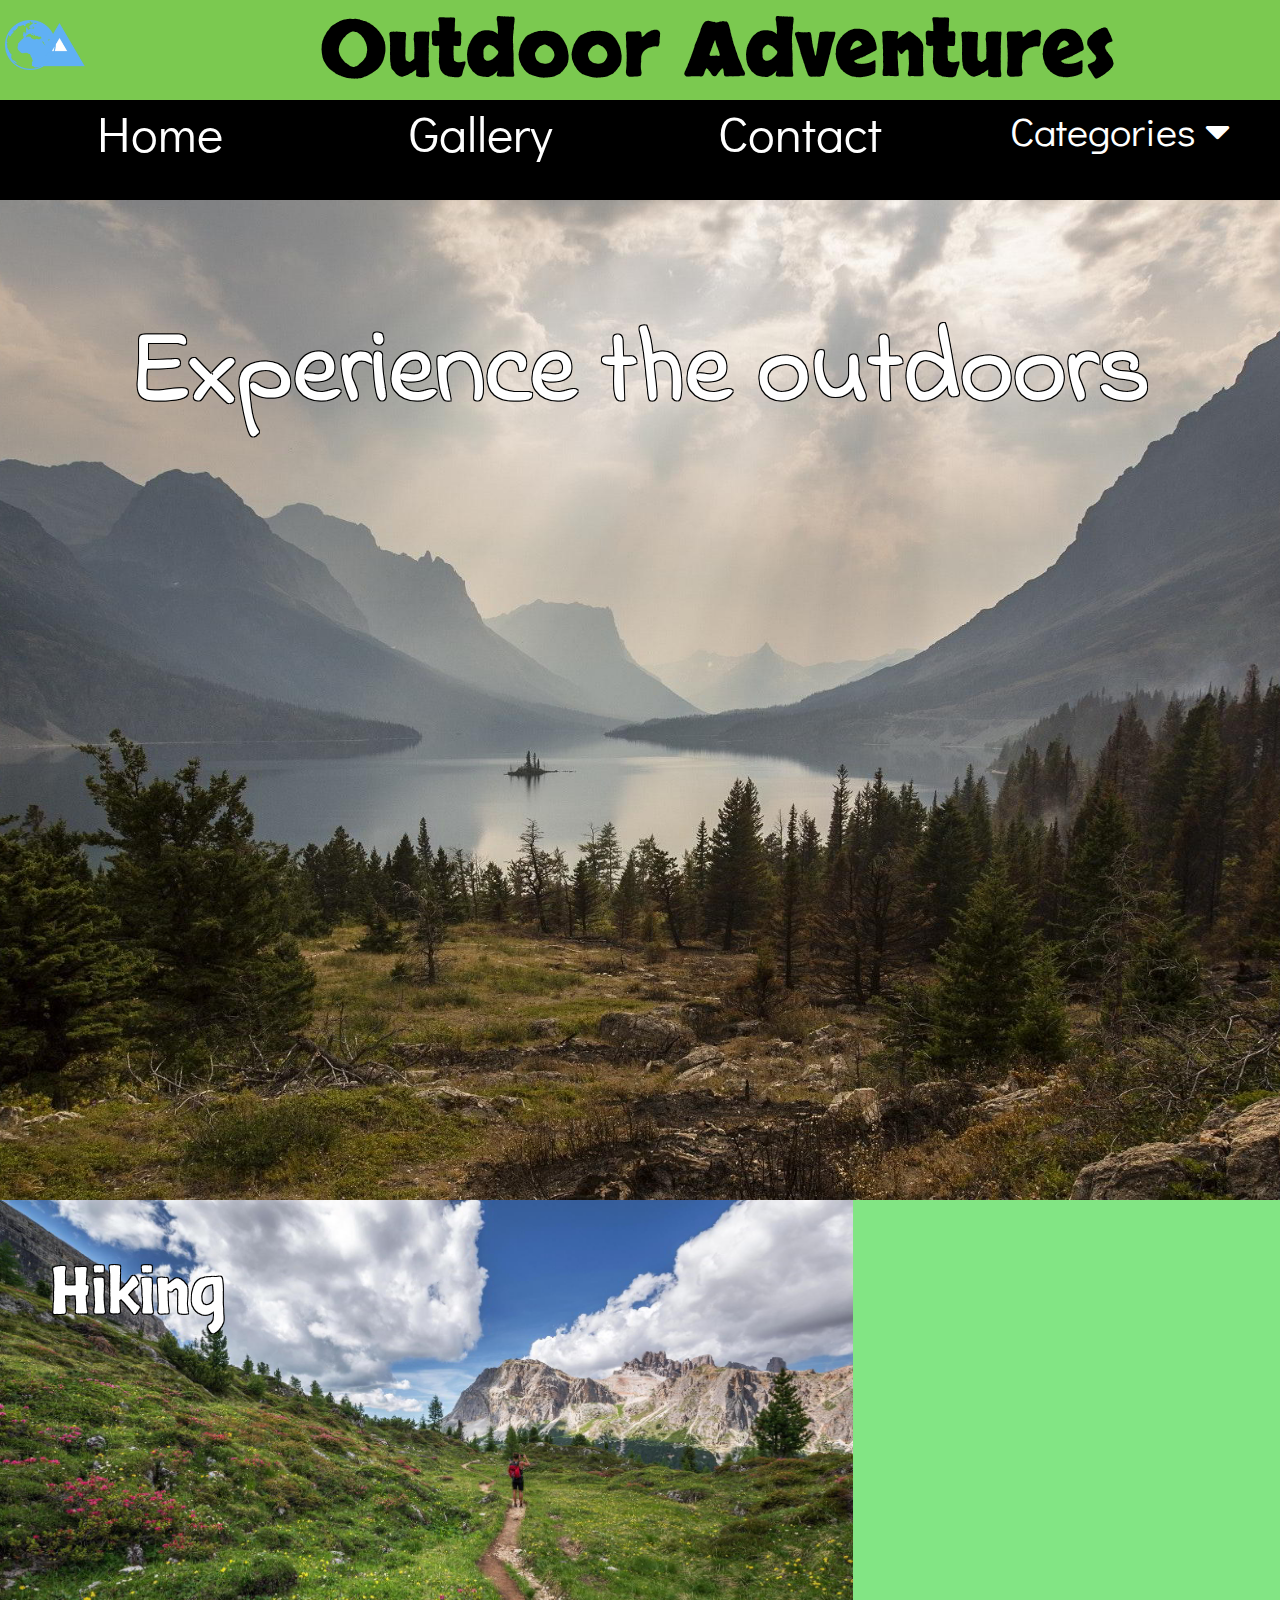
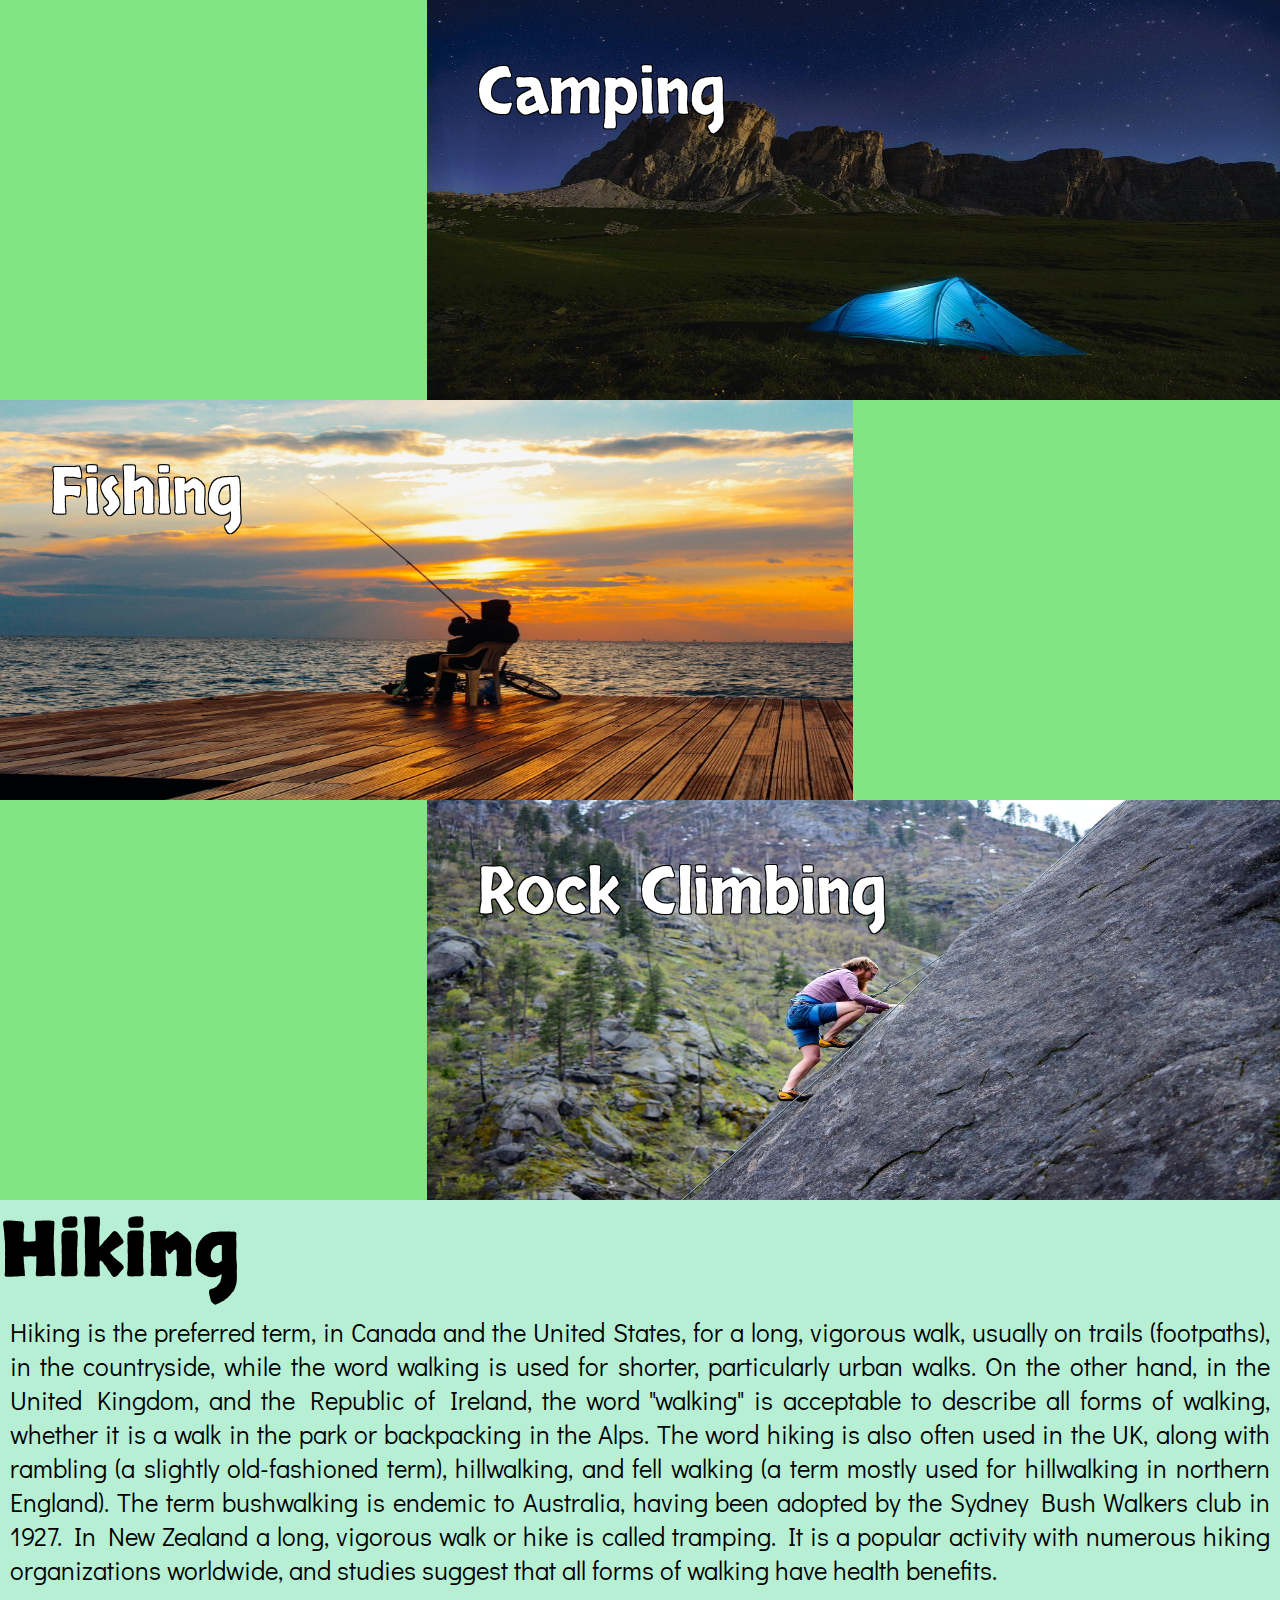
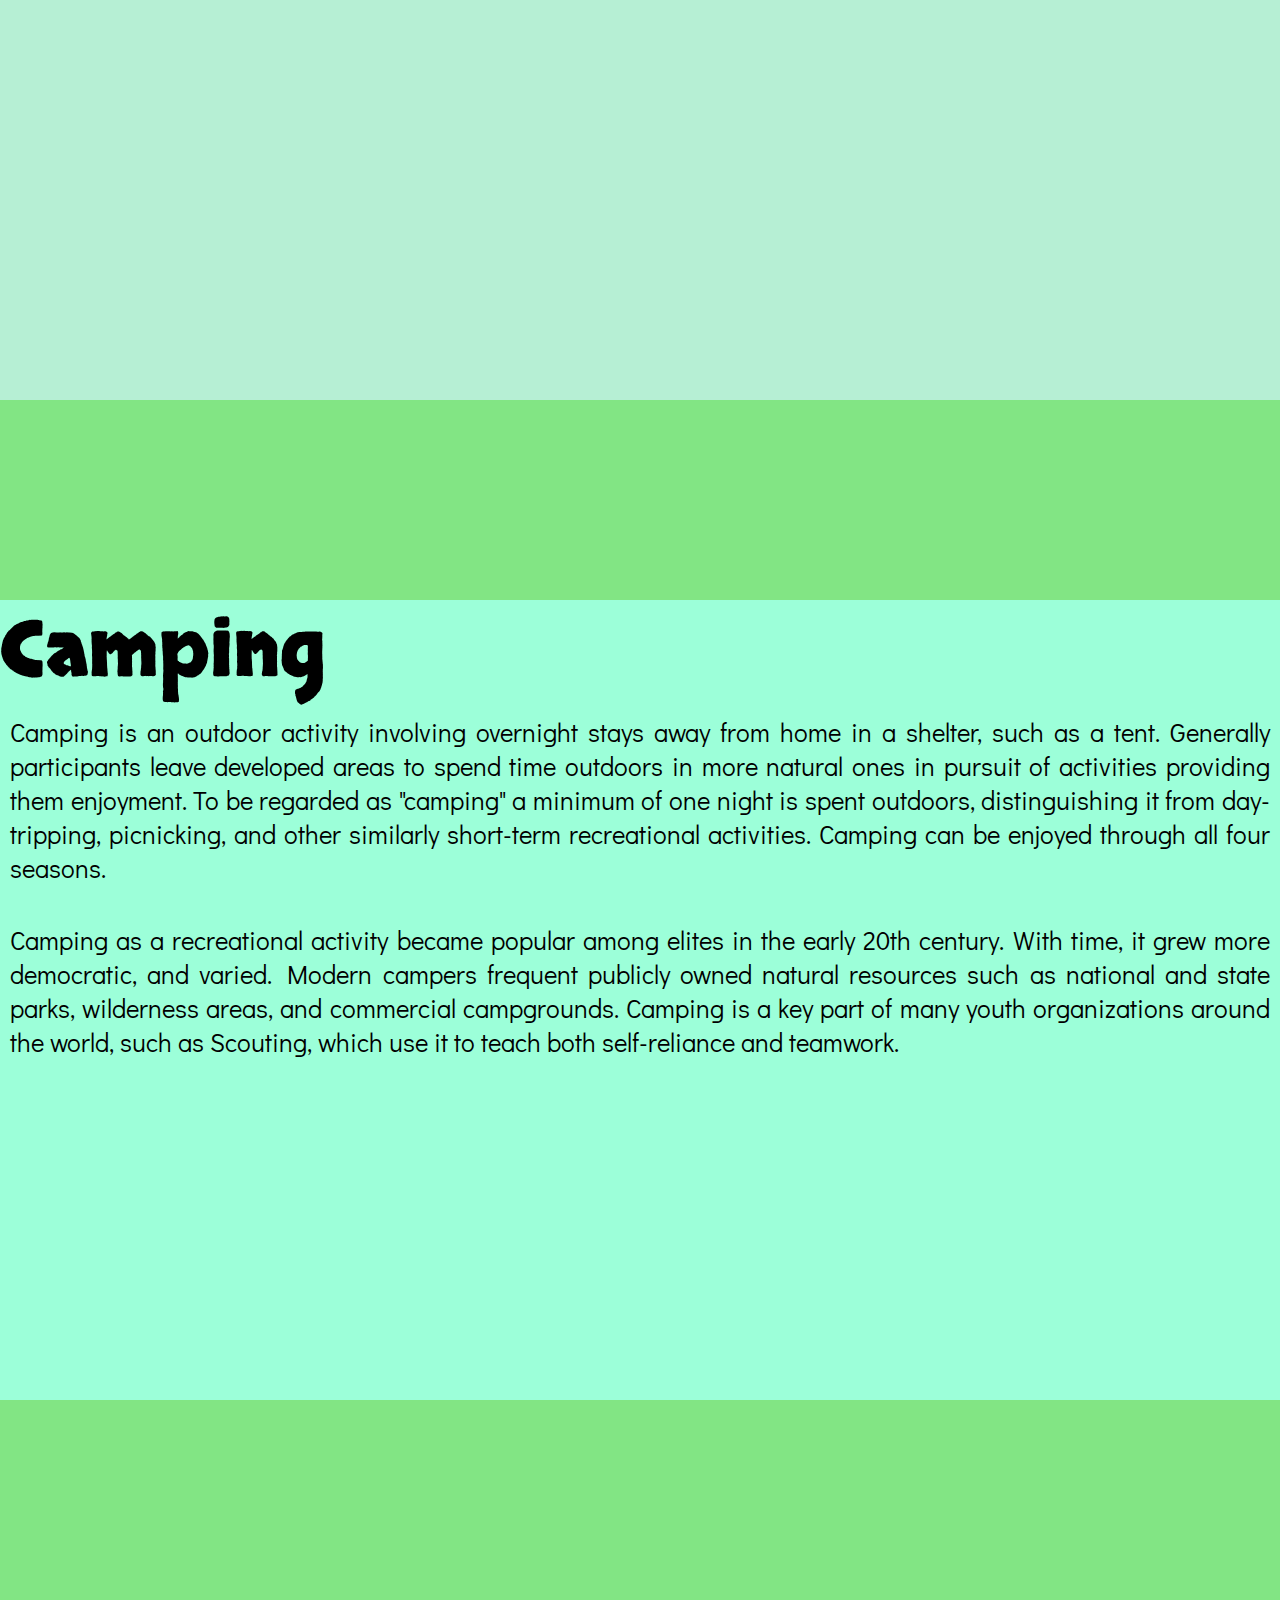
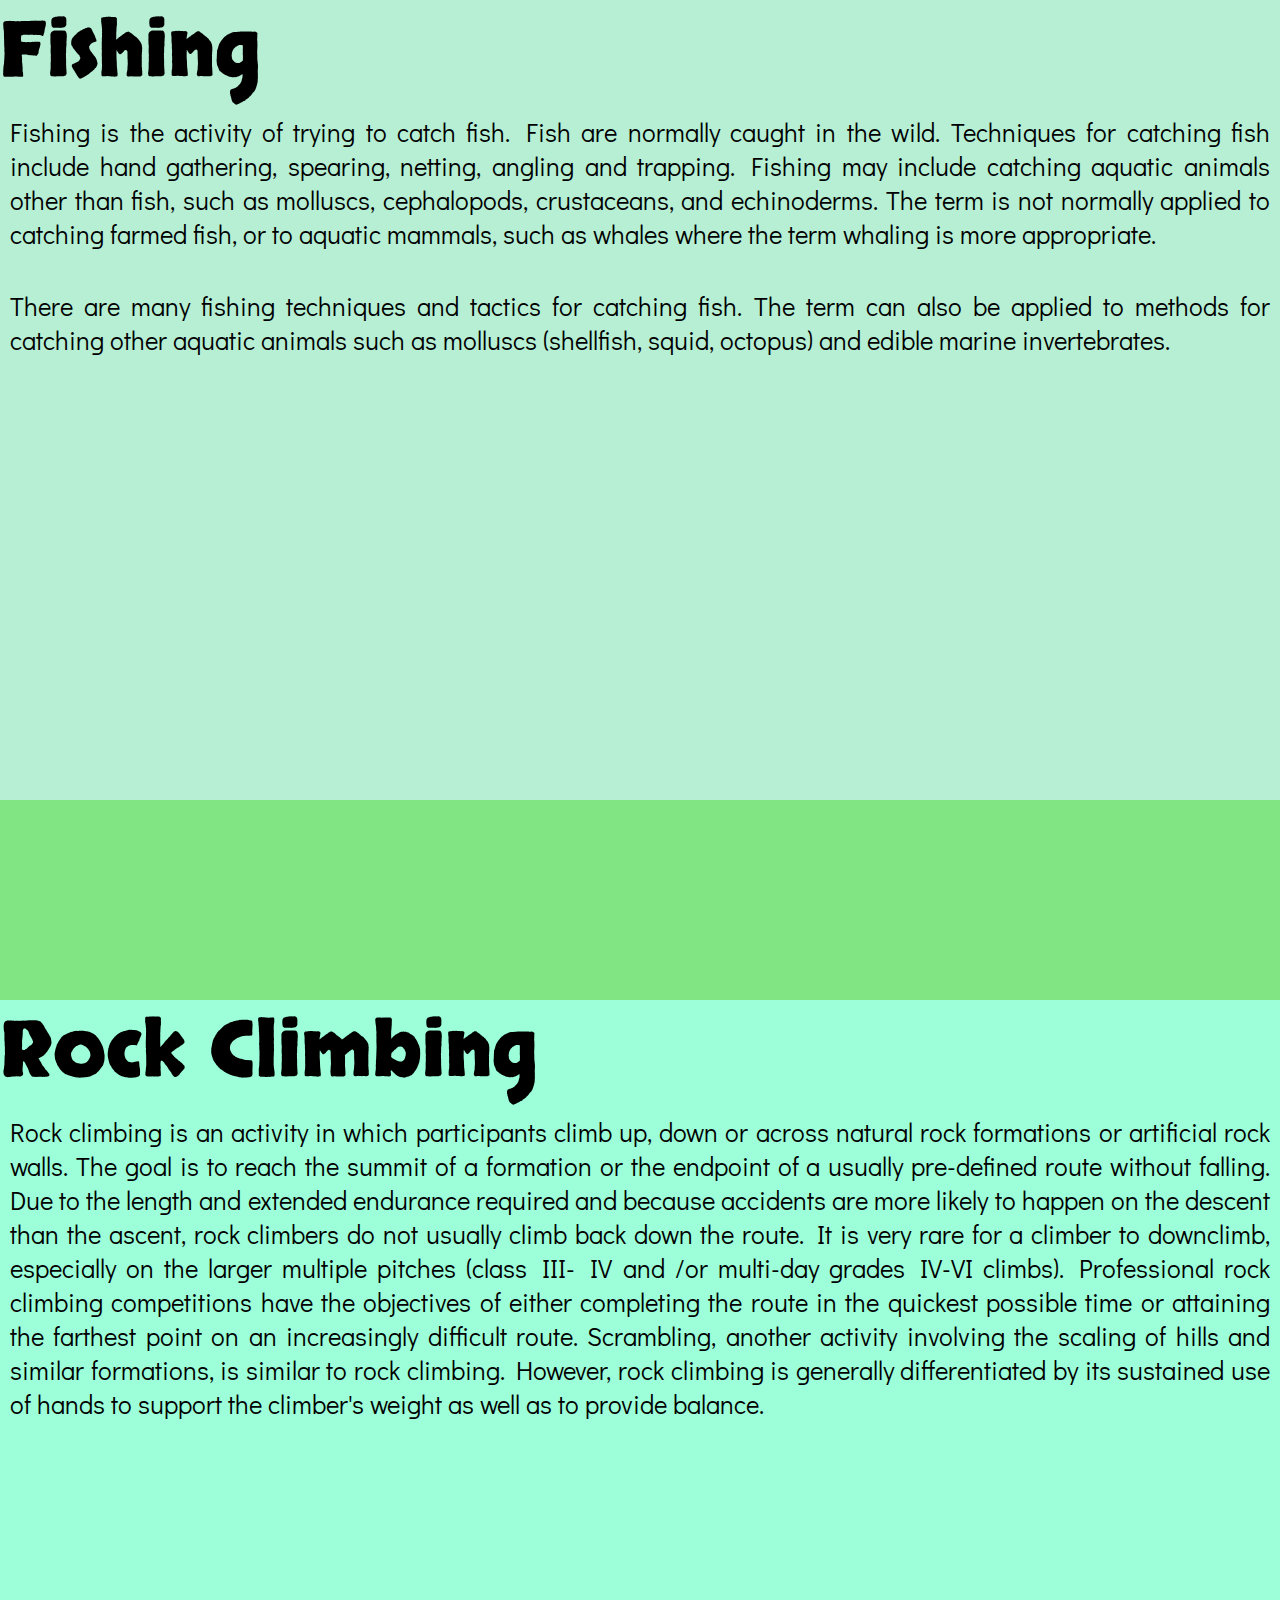
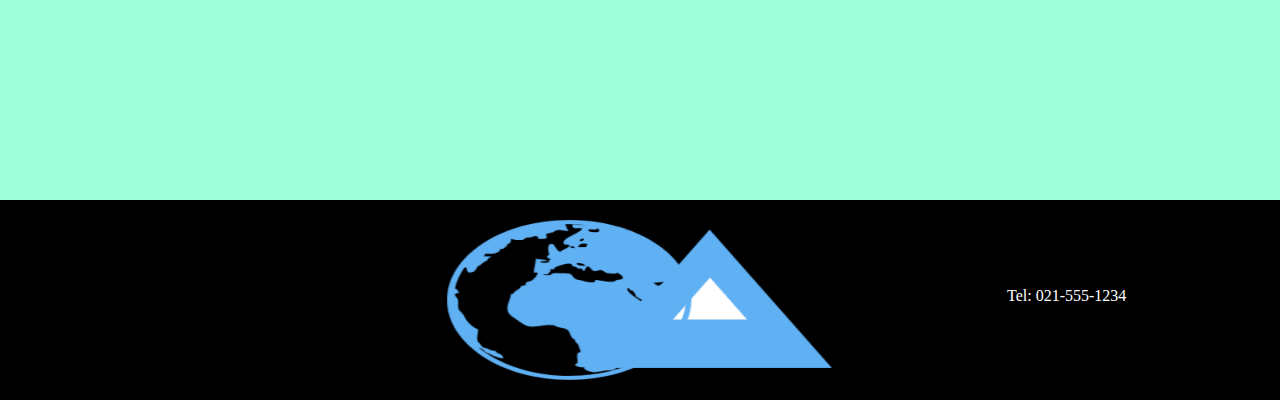
==== index.html @ b3c6869f "corrections to folder structure and image optimisation" ====
<!DOCTYPE html>
<html>
  <head>
    <meta charset="utf-8">
    <!-- meta used for responsiveness -->
    <meta name="viewport" content="width=device-width, initial-scale=1.0">

    <title>Home Page | Outdoor Adventres</title>

    <!-- master stylesheet that contains the main theme of the site -->
    <link rel="stylesheet" href="css/master_home.css" type="text/css">
    <!-- fontawesome is a site that provides font icons, allowing the use of more interactive icons (https://fontawesome.com/) -->
    <link rel="stylesheet" href="css/fa-brands.css" type="text/css">
    <link rel="stylesheet" href="css/fa-brands.min.css" type="text/css">
    <link rel="stylesheet" href="css/fa-regular.css" type="text/css">
    <link rel="stylesheet" href="css/fa-regular.min.css" type="text/css">
    <link rel="stylesheet" href="css/fa-solid.css" type="text/css">
    <link rel="stylesheet" href="css/fa-solid.min.css" type="text/css">
    <link rel="stylesheet" href="css/fontawesome.css" type="text/css">
    <link rel="stylesheet" href="css/fontawesome.min.css" type="text/css">
    <link rel="stylesheet" href="css/fontawesome-all.css" type="text/css">
    <link rel="stylesheet" href="css/fontawesome-all.min.css" type="text/css"> 
    <!-- the site favicon-->
    <link rel="icon" type="image/ico" href="images/oa.png">
    <!-- one font added using links -->
    <link href='https://fonts.googleapis.com/css?family=Didact Gothic' rel='stylesheet'>

  </head>

  <body>

    <!-- main container that holds everything on the site -->
    <main>

      <!-- header that contins the company/site name -->
      <div id="home_ref"></div>
      <header>
        <div class="company_logo">
          <a href="#home_ref"><img src="images/oa.png" title="Outdoor Adventures"></a>
        </div>

        <div class="company_name">
          <h1>Outdoor Adventures</h1>
        </div>
        
        <div class="mobile_home iconNav">
          <a href="#home_ref"><i class="fas fa-home"></i></a>
        </div>
        <div class="mobile_gallery iconNav">
          <a href="gallery.html"><i class="fas fa-images"></i></a>
        </div>
        <div class="mobile_contact iconNav">
          <a href="contact.html"><i class="fas fa-phone"></i></a>
        </div>
        <div class="mobile_categories iconNav">
          <a href="#category_ref"><i class="fas fa-list-ul"></i></a>
        </div>

        <!-- navigation bar -->
        <div class="desktop_home desktopNav">
            <a href="#home_ref"> Home </a>
        </div>
        <div class="desktop_gallery desktopNav">
            <a href="gallery.html"> Gallery </a>
        </div>
        <div class="desktop_contact desktopNav">
            <a href="contact.html"> Contact </a>
        </div>
        <div class="desktop_categories desktopNav dropdown">
            <button class="dropbtn">Categories  
              <i class="fa fa-caret-down"></i>
            </button>
            <div class="dropdown-content">
              <a href="#hiking_ref">Hiking</a>
              <a href="#camping_ref">Camping</a>
              <a href="#fishing_ref">Fishing</a>
              <a href="#rockClimbing_ref">Rock Climbing</a>
            </div>
          </div>

      </header>

      <!--  -->
      <section class="slogan blackOutline"><h3>Experience the outdoors</h3></section>

      <div id="category_ref"></div>

      <div id="hiking_category" class="category blackOutline"><a href="#hiking_ref">Hiking</a></div>

      <div id="camping_category" class="category blackOutline"><a href="#camping_ref">Camping</a></div>

      <div id="fishing_category" class="category blackOutline"><a href="#fishing_ref">Fishing</a></div>

      <div id="rockClimbing_category" class="category blackOutline"><a href="#rockClimbing_ref">Rock Climbing</a></div>

      <!-- Hiking section -->
      <div id="hiking_ref"></div>
      <section id="hiking_section">
        <h2>Hiking</h2>
        <p>Hiking is the preferred term, in Canada and the United States, for a long, vigorous walk, usually on trails (footpaths), in the countryside, while the word walking is used for shorter, particularly urban walks. On the other hand, in the United Kingdom, and the Republic of Ireland, the word "walking" is acceptable to describe all forms of walking, whether it is a walk in the park or backpacking in the Alps. The word hiking is also often used in the UK, along with rambling (a slightly old-fashioned term), hillwalking, and fell walking (a term mostly used for hillwalking in northern England). The term bushwalking is endemic to Australia, having been adopted by the Sydney Bush Walkers club in 1927. In New Zealand a long, vigorous walk or hike is called tramping. It is a popular activity with numerous hiking organizations worldwide, and studies suggest that all forms of walking have health benefits.</p>
      </section>

      <!-- Camping section -->
      <div id="camping_ref"></div>
      <section id="camping_section">
          <h2>Camping</h2>
          <p>Camping is an outdoor activity involving overnight stays away from home in a shelter, such as a tent. Generally participants leave developed areas to spend time outdoors in more natural ones in pursuit of activities providing them enjoyment. To be regarded as "camping" a minimum of one night is spent outdoors, distinguishing it from day-tripping, picnicking, and other similarly short-term recreational activities. Camping can be enjoyed through all four seasons.</p>
          <br>
              
          <p>Camping as a recreational activity became popular among elites in the early 20th century. With time, it grew more democratic, and varied. Modern campers frequent publicly owned natural resources such as national and state parks, wilderness areas, and commercial campgrounds. Camping is a key part of many youth organizations around the world, such as Scouting, which use it to teach both self-reliance and teamwork.</p>
      </section>

      <!-- Fishing ssection -->
      <div id="fishing_ref"></div>
      <section id="fishing_section">
          <h2>Fishing</h2>
          <p>Fishing is the activity of trying to catch fish. Fish are normally caught in the wild. Techniques for catching fish include hand gathering, spearing, netting, angling and trapping. Fishing may include catching aquatic animals other than fish, such as molluscs, cephalopods, crustaceans, and echinoderms. The term is not normally applied to catching farmed fish, or to aquatic mammals, such as whales where the term whaling is more appropriate.</p>
          <br>

          <p>There are many fishing techniques and tactics for catching fish. The term can also be applied to methods for catching other aquatic animals such as molluscs (shellfish, squid, octopus) and edible marine invertebrates.</p>
      </section>

      <!-- Rock Climbing section -->
      <div id="rockClimbing_ref"></div>
      <section id="rockClimbing_section">
        <h2>Rock Climbing</h2>
        <p>Rock climbing is an activity in which participants climb up, down or across natural rock formations or artificial rock walls. The goal is to reach the summit of a formation or the endpoint of a usually pre-defined route without falling. Due to the length and extended endurance required and because accidents are more likely to happen on the descent than the ascent, rock climbers do not usually climb back down the route. It is very rare for a climber to downclimb, especially on the larger multiple pitches (class III- IV and /or multi-day grades IV-VI climbs). Professional rock climbing competitions have the objectives of either completing the route in the quickest possible time or attaining the farthest point on an increasingly difficult route. Scrambling, another activity involving the scaling of hills and similar formations, is similar to rock climbing. However, rock climbing is generally differentiated by its sustained use of hands to support the climber's weight as well as to provide balance.</p>
      </section>
    
      <!-- footer containing company information -->
      <footer>
        <div class="footer_links"><a href=""></a></div>
        <div class="footer_logo"><a href="#home_ref"></a></div>
        <div class="footer_contact">Tel: 021-555-1234</div>
      </footer>
    </main>
  </body>
</html>
---- css/master_home.css ----
@import url("https://fonts.googleapis.com/css?family=Indie+Flower|Skranji");
* {
  margin: 0;
  padding: 0;
  box-sizing: border-box; }

html {
  scroll-behavior: smooth; }

main {
  background-color: #82E584;
  display: grid;
  grid-template-columns: repeat(3, 1fr);
  grid-auto-rows: 100px;
  grid-gap: 0; }

a {
  text-decoration: none;
  color: white; }
  a:hover {
    text-decoration: none;
    color: white; }
  a:active {
    text-decoration: none;
    color: white; }
  a:visited {
    text-decoration: none;
    color: white; }

.whiteTxt {
  color: #fff; }

h2 {
  font-family: 'Skranji', cursive;
  font-size: 6vw; }

h3 {
  padding-top: 100px;
  text-align: center;
  font-family: 'Indie Flower', cursive;
  font-size: 8vw; }

p {
  padding: 10px;
  text-align: justify;
  font-family: 'Didact Gothic';
  font-size: 14px; }

.blackOutline {
  text-shadow: -1px -1px 0 #000, 1px -1px 0 #000, -1px 1px 0 #000, 1px 1px 0 #000; }

@media (min-width: 768px) {
  main {
    grid-auto-rows: 150px; }

  p {
    font-size: 3.2vw; } }
@media (min-width: 1024px) {
  main {
    grid-auto-rows: 200px; } }
@media (min-width: 1280px) {
  p {
    font-size: 2vw; } }
#home_ref {
  grid-row-start: 1; }

header {
  background-color: #7BC950;
  grid-column: 1/4;
  grid-row: 1/3;
  width: 100%;
  display: grid;
  grid-template-columns: repeat(4, 1fr);
  grid-auto-rows: 100px;
  grid-gap: 0;
  position: fixed;
  top: 0; }

.company_logo {
  grid-column: 1/2;
  width: 80px;
  height: 50px;
  position: relative;
  top: 20px;
  left: 5px; }
  .company_logo a img {
    display: block;
    width: 100%;
    height: 100%; }

.company_name {
  grid-column: 2/5;
  position: relative;
  top: 40px;
  font-family: 'Skranji', cursive;
  font-size: 3vw; }

@media (min-width: 768px) {
  header {
    grid-auto-rows: 150px; } }
@media (min-width: 1024px) {
  header {
    grid-column: 1/4;
    grid-row: 1/2;
    grid-auto-rows: 100px; }

  .company_name {
    top: 0; } }
@media (min-width: 1440px) {
  h1 {
    font-size: 3vw; } }
.slogan {
  grid-column: 1/4;
  grid-row: 3/7;
  color: white;
  background-image: url(../images/slogan_background.jpg);
  background-position: center;
  background-repeat: no-repeat;
  background-size: cover; }

@media (min-width: 1024px) {
  .slogan {
    grid-column: 1/4;
    grid-row: 2/7; } }
#category_ref {
  grid-row-start: 5; }

#hiking_category {
  grid-column: 1/3;
  grid-row: 7/9;
  background-image: url(../images/category_hiking.jpg);
  background-repeat: no-repeat;
  background-size: cover; }
  #hiking_category:hover {
    box-shadow: inset 0 0 0 1000px rgba(0, 0, 0, 0.2); }

#camping_category {
  grid-column: 2/4;
  grid-row: 9/11;
  background-image: url(../images/category_camping.jpg);
  background-repeat: no-repeat;
  background-size: 100% 100%; }
  #camping_category:hover {
    box-shadow: inset 0 0 0 1000px rgba(0, 0, 0, 0.2); }

#fishing_category {
  grid-column: 1/3;
  grid-row: 11/13;
  background-image: url(../images/category_fishing.jpg);
  background-repeat: no-repeat;
  background-size: 100% 100%; }
  #fishing_category:hover {
    box-shadow: inset 0 0 0 1000px rgba(0, 0, 0, 0.2); }

#rockClimbing_category {
  grid-column: 2/4;
  grid-row: 13/15;
  background-image: url(../images/category_rockclimbing.jpg);
  background-repeat: no-repeat;
  background-size: 100% 100%; }
  #rockClimbing_category:hover {
    box-shadow: inset 0 0 0 1000px rgba(0, 0, 0, 0.2); }

.category a {
  display: block;
  width: 100%;
  height: 100%;
  padding: 50px;
  font-family: 'Skranji', cursive;
  font-size: 5vw; }

#hiking_ref {
  grid-row-start: 13; }

#hiking_section {
  grid-column: 1/4;
  grid-row: 15/19;
  background-color: #B6EFD4; }

#camping_ref {
  grid-row-start: 18; }

#camping_section {
  grid-column: 1/4;
  grid-row: 20/24;
  background-color: #9CFFD9; }

#fishing_ref {
  grid-row-start: 23; }

#fishing_section {
  grid-column: 1/4;
  grid-row: 25/29;
  background-color: #B6EFD4; }

#rockClimbing_ref {
  grid-row-start: 28; }

#rockClimbing_section {
  grid-column: 1/4;
  grid-row: 30/34;
  background-color: #9CFFD9; }

footer {
  grid-column: 1/4;
  grid-row: 34/35;
  background-color: #000;
  display: grid;
  grid-template-columns: repeat(2, 1fr); }

.footer_links {
  display: none; }

.footer_logo {
  margin: 20px;
  background-image: url(../images/oa.png);
  background-position: center;
  background-repeat: no-repeat;
  background-size: 100% 100%; }

.footer_contact {
  text-align: center;
  padding: 20px;
  color: white; }

@media (min-width: 1024px) {
  footer {
    grid-template-columns: repeat(3, 1fr);
    grid-template-rows: repeat(3, 1fr); }

  .footer_links {
    display: block;
    grid-column: 1;
    grid-row: 1/4; }

  .footer_logo {
    grid-column: 2;
    grid-row: 1/4;
    margin: 20px;
    background-image: url(../images/oa.png);
    background-position: center;
    background-background-repeat: no-repeat;
    background-background-size: 100% 100%; }
    .footer_logo a {
      display: block;
      width: 100%;
      height: 100%; }

  .footer_contact {
    grid-column: 3/4;
    grid-row: 2/3;
    text-align: center;
    padding: 20px;
    color: white; } }
#hiking_gallery {
  grid-column: 1/4;
  grid-row: 3/4; }

.img1_hiking {
  grid-column: 1;
  grid-row: 4; }

.img2_hiking {
  grid-column: 2;
  grid-row: 4; }

.img3_hiking {
  grid-column: 3;
  grid-row: 4; }

.img4_hiking {
  grid-column: 1;
  grid-row: 5; }

.img5_hiking {
  grid-column: 2;
  grid-row: 5; }

.img6_hiking {
  grid-column: 3;
  grid-row: 5; }

.img7_hiking {
  grid-column: 1;
  grid-row: 6; }

.img8_hiking {
  grid-column: 2;
  grid-row: 6; }

.img9_hiking {
  grid-column: 3;
  grid-row: 6; }

#camping_gallery {
  grid-column: 1/4;
  grid-row: 7/8; }

.img1_camping {
  grid-column: 1;
  grid-row: 8; }

.img2_camping {
  grid-column: 2;
  grid-row: 8; }

.img3_camping {
  grid-column: 3;
  grid-row: 8; }

.img4_camping {
  grid-column: 1;
  grid-row: 9; }

.img5_camping {
  grid-column: 2;
  grid-row: 9; }

.img6_camping {
  grid-column: 3;
  grid-row: 9; }

.img7_camping {
  grid-column: 1;
  grid-row: 10; }

.img8_camping {
  grid-column: 2;
  grid-row: 10; }

.img9_camping {
  grid-column: 3;
  grid-row: 10; }

#fishing_gallery {
  grid-column: 1/4;
  grid-row: 11/12; }

.img1_fishing {
  grid-column: 1;
  grid-row: 12; }

.img2_fishing {
  grid-column: 2;
  grid-row: 12; }

.img3_fishing {
  grid-column: 3;
  grid-row: 12; }

.img4_fishing {
  grid-column: 1;
  grid-row: 13; }

.img5_fishing {
  grid-column: 2;
  grid-row: 13; }

.img6_fishing {
  grid-column: 3;
  grid-row: 13; }

.img7_fishing {
  grid-column: 1;
  grid-row: 14; }

.img8_fishing {
  grid-column: 2;
  grid-row: 14; }

.img9_fishing {
  grid-column: 3;
  grid-row: 14; }

#rockClimbing_gallery {
  grid-column: 1/4;
  grid-row: 15/16; }

.img1_rockClimbing {
  grid-column: 1;
  grid-row: 16; }

.img2_rockClimbing {
  grid-column: 2;
  grid-row: 16; }

.img3_rockClimbing {
  grid-column: 3;
  grid-row: 16; }

.img4_rockClimbing {
  grid-column: 1;
  grid-row: 17; }

.img5_rockClimbing {
  grid-column: 2;
  grid-row: 17; }

.img6_rockClimbing {
  grid-column: 3;
  grid-row: 17; }

.img7_rockClimbing {
  grid-column: 1;
  grid-row: 18; }

.img8_rockClimbing {
  grid-column: 2;
  grid-row: 18; }

.img9_rockClimbing {
  grid-column: 3;
  grid-row: 18; }

.gallery_image {
  display: block;
  width: 100%;
  height: 100%; }
  .gallery_image img {
    display: block;
    width: 100%;
    height: 100%; }

.gallery_footer {
  grid-column: 1/4;
  grid-row: 19/20; }

@media (min-width: 1024px) {
  .sidebar {
    grid-column: 1;
    grid-row: 2/27;
    background-color: black; }

  #hiking_gallery {
    grid-column: 2/4;
    grid-row: 2/3; }

  .img1_hiking {
    grid-column: 2;
    grid-row: 3; }

  .img2_hiking {
    grid-column: 3;
    grid-row: 3; }

  .img3_hiking {
    grid-column: 2;
    grid-row: 4; }

  .img4_hiking {
    grid-column: 3;
    grid-row: 4; }

  .img5_hiking {
    grid-column: 2;
    grid-row: 5; }

  .img6_hiking {
    grid-column: 3;
    grid-row: 5; }

  .img7_hiking {
    grid-column: 2;
    grid-row: 6; }

  .img8_hiking {
    grid-column: 3;
    grid-row: 6; }

  .img9_hiking {
    grid-column: 2;
    grid-row: 7; }

  #camping_gallery {
    grid-column: 2/4;
    grid-row: 8/9; }

  .img1_camping {
    grid-column: 2;
    grid-row: 9; }

  .img2_camping {
    grid-column: 3;
    grid-row: 9; }

  .img3_camping {
    grid-column: 2;
    grid-row: 10; }

  .img4_camping {
    grid-column: 3;
    grid-row: 10; }

  .img5_camping {
    grid-column: 2;
    grid-row: 11; }

  .img6_camping {
    grid-column: 3;
    grid-row: 11; }

  .img7_camping {
    grid-column: 2;
    grid-row: 12; }

  .img8_camping {
    grid-column: 3;
    grid-row: 12; }

  .img9_camping {
    grid-column: 2;
    grid-row: 13; }

  #fishing_gallery {
    grid-column: 2/4;
    grid-row: 14/15; }

  .img1_fishing {
    grid-column: 2;
    grid-row: 15; }

  .img2_fishing {
    grid-column: 3;
    grid-row: 15; }

  .img3_fishing {
    grid-column: 2;
    grid-row: 16; }

  .img4_fishing {
    grid-column: 3;
    grid-row: 16; }

  .img5_fishing {
    grid-column: 2;
    grid-row: 17; }

  .img6_fishing {
    grid-column: 3;
    grid-row: 17; }

  .img7_fishing {
    grid-column: 2;
    grid-row: 18; }

  .img8_fishing {
    grid-column: 3;
    grid-row: 18; }

  .img9_fishing {
    grid-column: 2;
    grid-row: 19; }

  #rockClimbing_gallery {
    grid-column: 2/4;
    grid-row: 20/21; }

  .img1_rockClimbing {
    grid-column: 2;
    grid-row: 21; }

  .img2_rockClimbing {
    grid-column: 3;
    grid-row: 21; }

  .img3_rockClimbing {
    grid-column: 2;
    grid-row: 22; }

  .img4_rockClimbing {
    grid-column: 3;
    grid-row: 22; }

  .img5_rockClimbing {
    grid-column: 2;
    grid-row: 23; }

  .img6_rockClimbing {
    grid-column: 3;
    grid-row: 23; }

  .img7_rockClimbing {
    grid-column: 2;
    grid-row: 24; }

  .img8_rockClimbing {
    grid-column: 3;
    grid-row: 24; }

  .img9_rockClimbing {
    grid-column: 2;
    grid-row: 25; }

  .gallery_footer {
    grid-column: 1/4;
    grid-row: 26/27; } }
form {
  background-image: url(../images/background_mobile.jpg);
  background-repeat: no-repeat;
  background-size: 100% 100%;
  grid-column: 1/4;
  grid-row: 3/8;
  display: grid;
  grid-template-columns: 10% 80% 10%;
  grid-auto-rows: 50px;
  grid-gap: 10px; }

@media (min-width: 1024px) {
  form {
    grid-row: 2/8; } }
.form_name {
  grid-column: 2/3;
  grid-row: 2/3; }

.form_surname {
  grid-column: 2/3;
  grid-row: 3/4; }

.form_email {
  grid-column: 2/3;
  grid-row: 4/5; }

.form_subject {
  grid-column: 2/3;
  grid-row: 5/6; }

.form_message {
  grid-column: 2/3;
  grid-row: 6/8;
  resize: none; }

.form_send_btn {
  grid-column: 2/3;
  grid-row: 8/9; }

.contact_footer {
  grid-column: 1/4;
  grid-row: 8/9;
  background-color: #000; }

@media (min-width: 768px) {
  form {
    grid-auto-rows: 75px; }
    form input::placeholder, form textarea::placeholder, form select, form button {
      font-size: 3vw; } }
.iconNav {
  display: block;
  font-size: 50px;
  background-color: black;
  color: white;
  padding: 16px;
  text-align: center; }
  .iconNav a {
    text-decoration: none; }
    .iconNav a:active {
      color: #7BC950; }
    .iconNav a:visited {
      color: white; }

@media (min-width: 768px) {
  .iconNav {
    font-size: 100px; } }
.desktopNav {
  display: none; }

.sidebar {
  display: none; }

@media (min-width: 1024px) {
  .iconNav {
    display: none; }

  .desktopNav {
    display: block;
    font-size: 50px;
    background-color: black;
    color: white;
    text-align: center; }
    .desktopNav a {
      text-decoration: none;
      display: block;
      width: 100%;
      height: 100%;
      font-family: 'Didact Gothic'; }
      .desktopNav a:active {
        color: #7BC950; }
      .desktopNav a:visited {
        color: white; }
      .desktopNav a:hover {
        color: black;
        text-decoration: underline; }
    .desktopNav:hover {
      background-color: white; }

  .sidebar {
    display: block; } }
/* Navbar container */
.navbar {
  overflow: hidden;
  background-color: #333;
  font-family: Arial; }

/* Links inside the navbar */
.navbar a {
  float: left;
  font-size: 16px;
  color: white;
  text-align: center;
  padding: 14px 16px;
  text-decoration: none; }

/* The dropdown container */
.dropdown {
  float: left;
  overflow: hidden; }

/* Dropdown button */
.dropdown .dropbtn {
  border: none;
  outline: none;
  color: white;
  background-color: inherit;
  font-size: 40px;
  font-family: 'Didact Gothic'; }

/* Dropdown content (hidden by default) */
.dropdown-content {
  display: none;
  position: absolute;
  background-color: black;
  min-width: 160px;
  box-shadow: 0px 8px 16px 0px rgba(0, 0, 0, 0.2);
  z-index: 1; }

/* Links inside the dropdown */
.dropdown-content a {
  float: none;
  color: black;
  padding: 12px 16px;
  text-decoration: none;
  display: block;
  text-align: left; }

/* Add a grey background color to dropdown links on hover */
.dropdown-content a:hover {
  background-color: #ddd; }

/* Show the dropdown menu on hover */
.dropdown:hover .dropdown-content {
  display: block; }

.sidebar .sidebarItem {
  display: block;
  width: 300px;
  height: 100px;
  position: fixed;
  font-family: 'Didact Gothic'; }
  .sidebar .sidebarItem:hover {
    border-left: 5px solid #7BC950; }
  .sidebar .sidebarItem a {
    display: block;
    width: 100%;
    height: 100%;
    text-align: center; }
    .sidebar .sidebarItem a:hover {
      text-decoration: underline; }

.sidebar_hiking {
  top: 200px; }

.sidebar_camping {
  top: 300px; }

.sidebar_fishing {
  top: 400px; }

.sidebar_rockClimbing {
  top: 500px; }

/*# sourceMappingURL=master_home.css.map */
---- css/fa-brands.css ----
/*!
 * Font Awesome Free 5.0.12 by @fontawesome - https://fontawesome.com
 * License - https://fontawesome.com/license (Icons: CC BY 4.0, Fonts: SIL OFL 1.1, Code: MIT License)
 */
@font-face {
  font-family: 'Font Awesome 5 Brands';
  font-style: normal;
  font-weight: normal;
  src: url("../webfonts/fa-brands-400.eot");
  src: url("../webfonts/fa-brands-400.eot?#iefix") format("embedded-opentype"), url("../webfonts/fa-brands-400.woff2") format("woff2"), url("../webfonts/fa-brands-400.woff") format("woff"), url("../webfonts/fa-brands-400.ttf") format("truetype"), url("../webfonts/fa-brands-400.svg#fontawesome") format("svg"); }

.fab {
  font-family: 'Font Awesome 5 Brands'; }
---- css/fa-regular.css ----
/*!
 * Font Awesome Free 5.0.12 by @fontawesome - https://fontawesome.com
 * License - https://fontawesome.com/license (Icons: CC BY 4.0, Fonts: SIL OFL 1.1, Code: MIT License)
 */
@font-face {
  font-family: 'Font Awesome 5 Free';
  font-style: normal;
  font-weight: 400;
  src: url("../webfonts/fa-regular-400.eot");
  src: url("../webfonts/fa-regular-400.eot?#iefix") format("embedded-opentype"), url("../webfonts/fa-regular-400.woff2") format("woff2"), url("../webfonts/fa-regular-400.woff") format("woff"), url("../webfonts/fa-regular-400.ttf") format("truetype"), url("../webfonts/fa-regular-400.svg#fontawesome") format("svg"); }

.far {
  font-family: 'Font Awesome 5 Free';
  font-weight: 400; }
---- css/fa-solid.css ----
/*!
 * Font Awesome Free 5.0.12 by @fontawesome - https://fontawesome.com
 * License - https://fontawesome.com/license (Icons: CC BY 4.0, Fonts: SIL OFL 1.1, Code: MIT License)
 */
@font-face {
  font-family: 'Font Awesome 5 Free';
  font-style: normal;
  font-weight: 900;
  src: url("../webfonts/fa-solid-900.eot");
  src: url("../webfonts/fa-solid-900.eot?#iefix") format("embedded-opentype"), url("../webfonts/fa-solid-900.woff2") format("woff2"), url("../webfonts/fa-solid-900.woff") format("woff"), url("../webfonts/fa-solid-900.ttf") format("truetype"), url("../webfonts/fa-solid-900.svg#fontawesome") format("svg"); }

.fa,
.fas {
  font-family: 'Font Awesome 5 Free';
  font-weight: 900; }
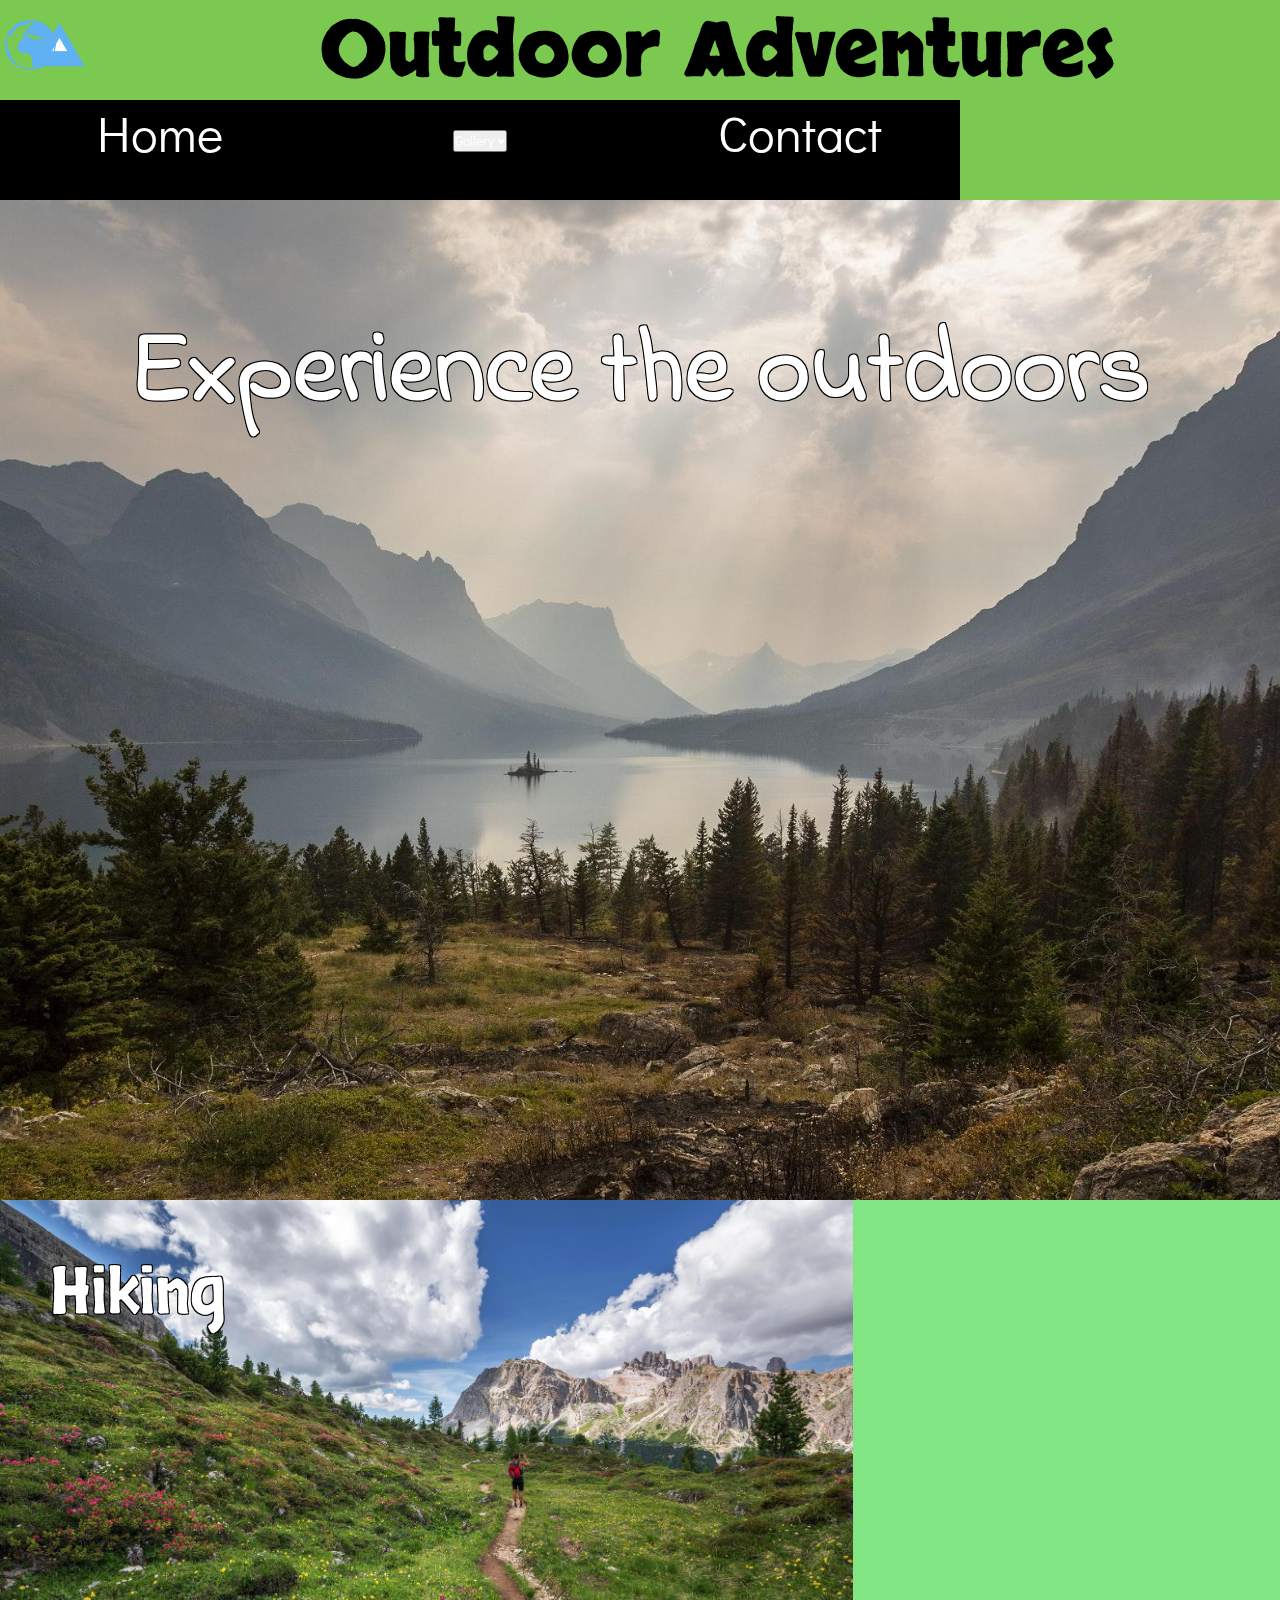
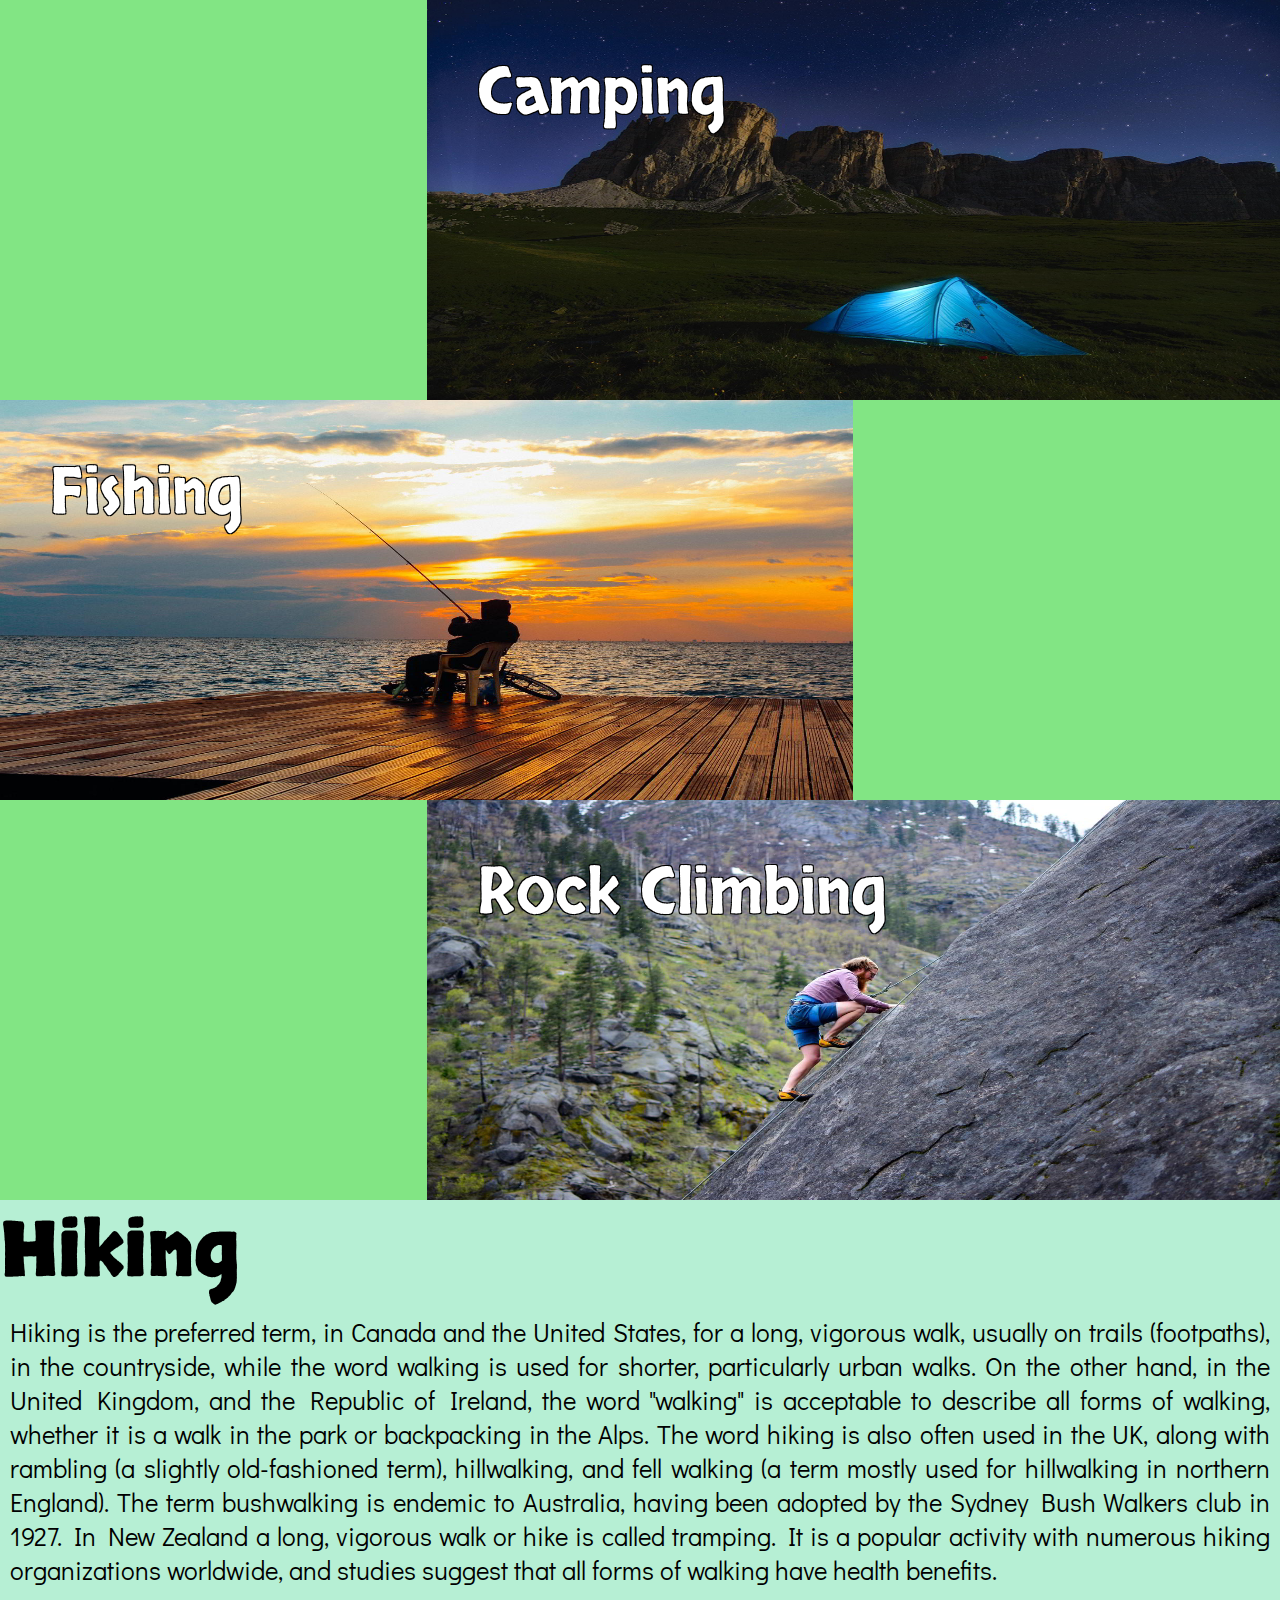
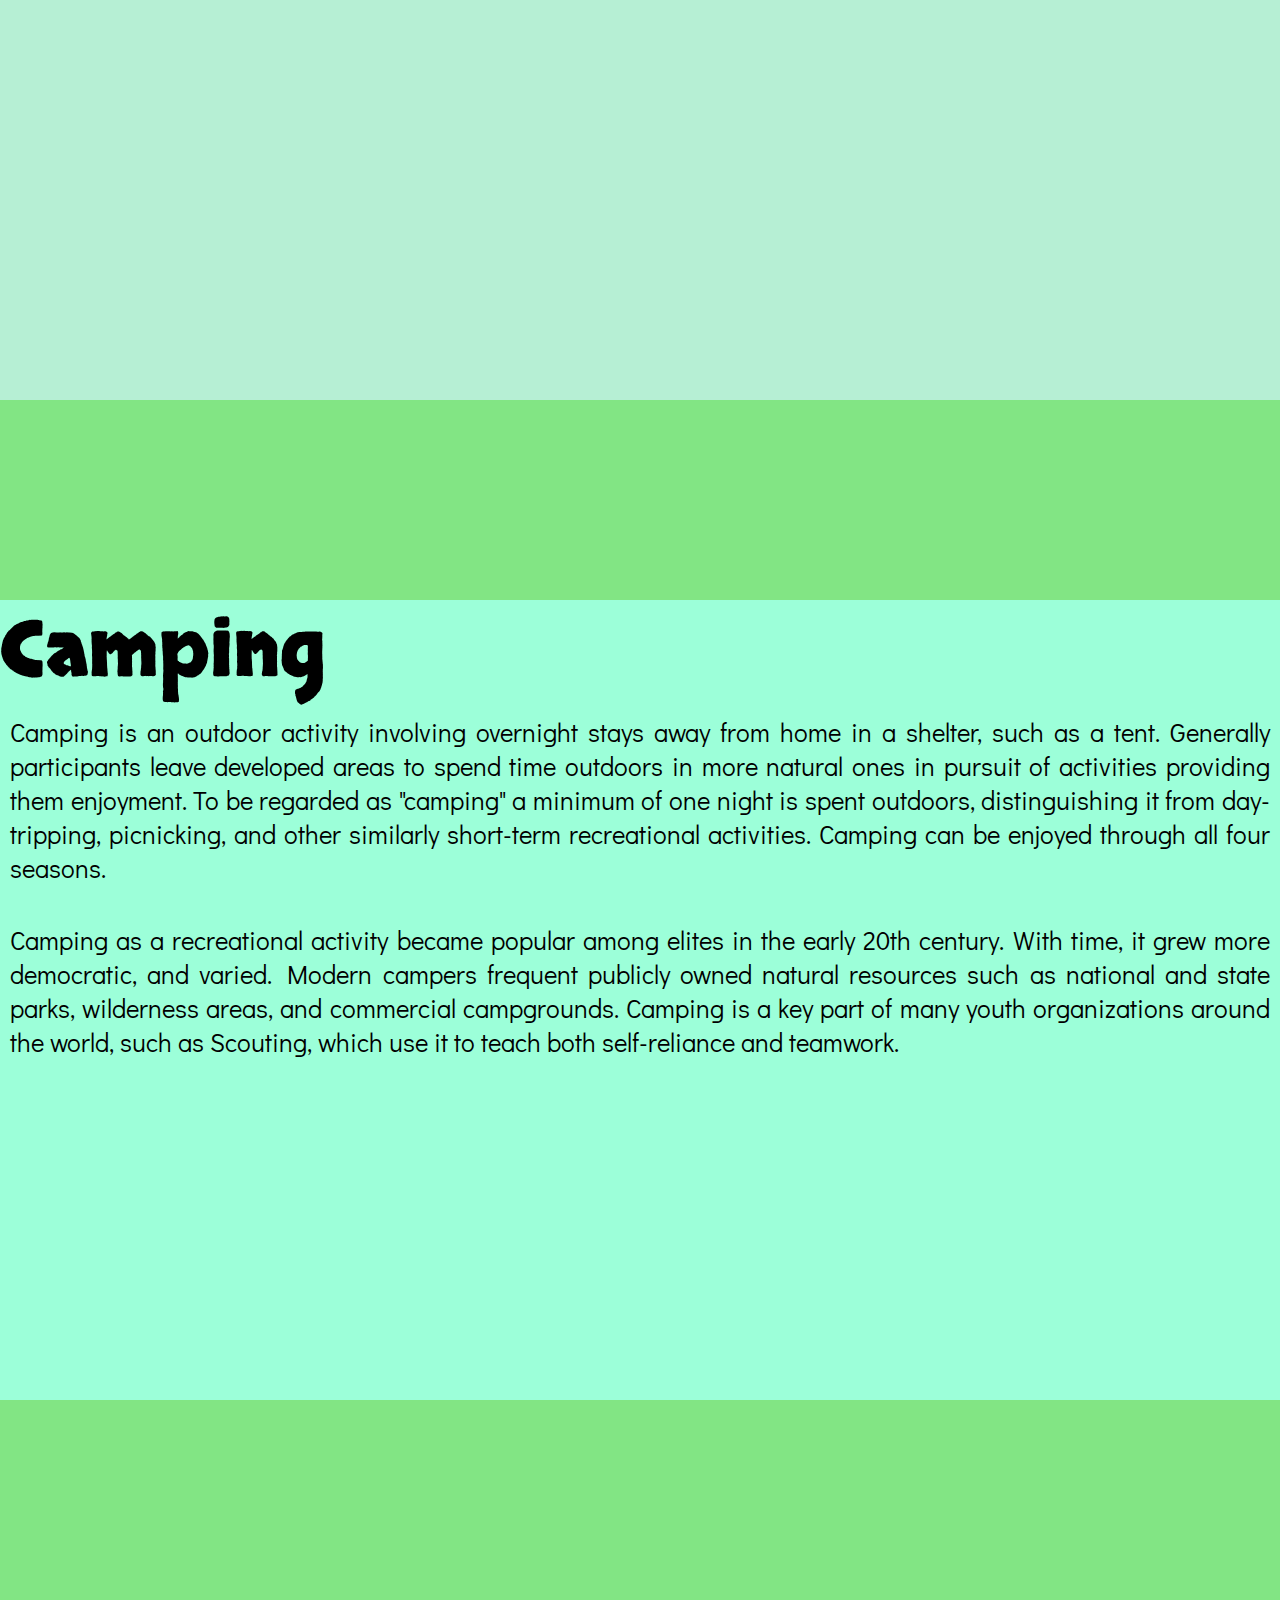
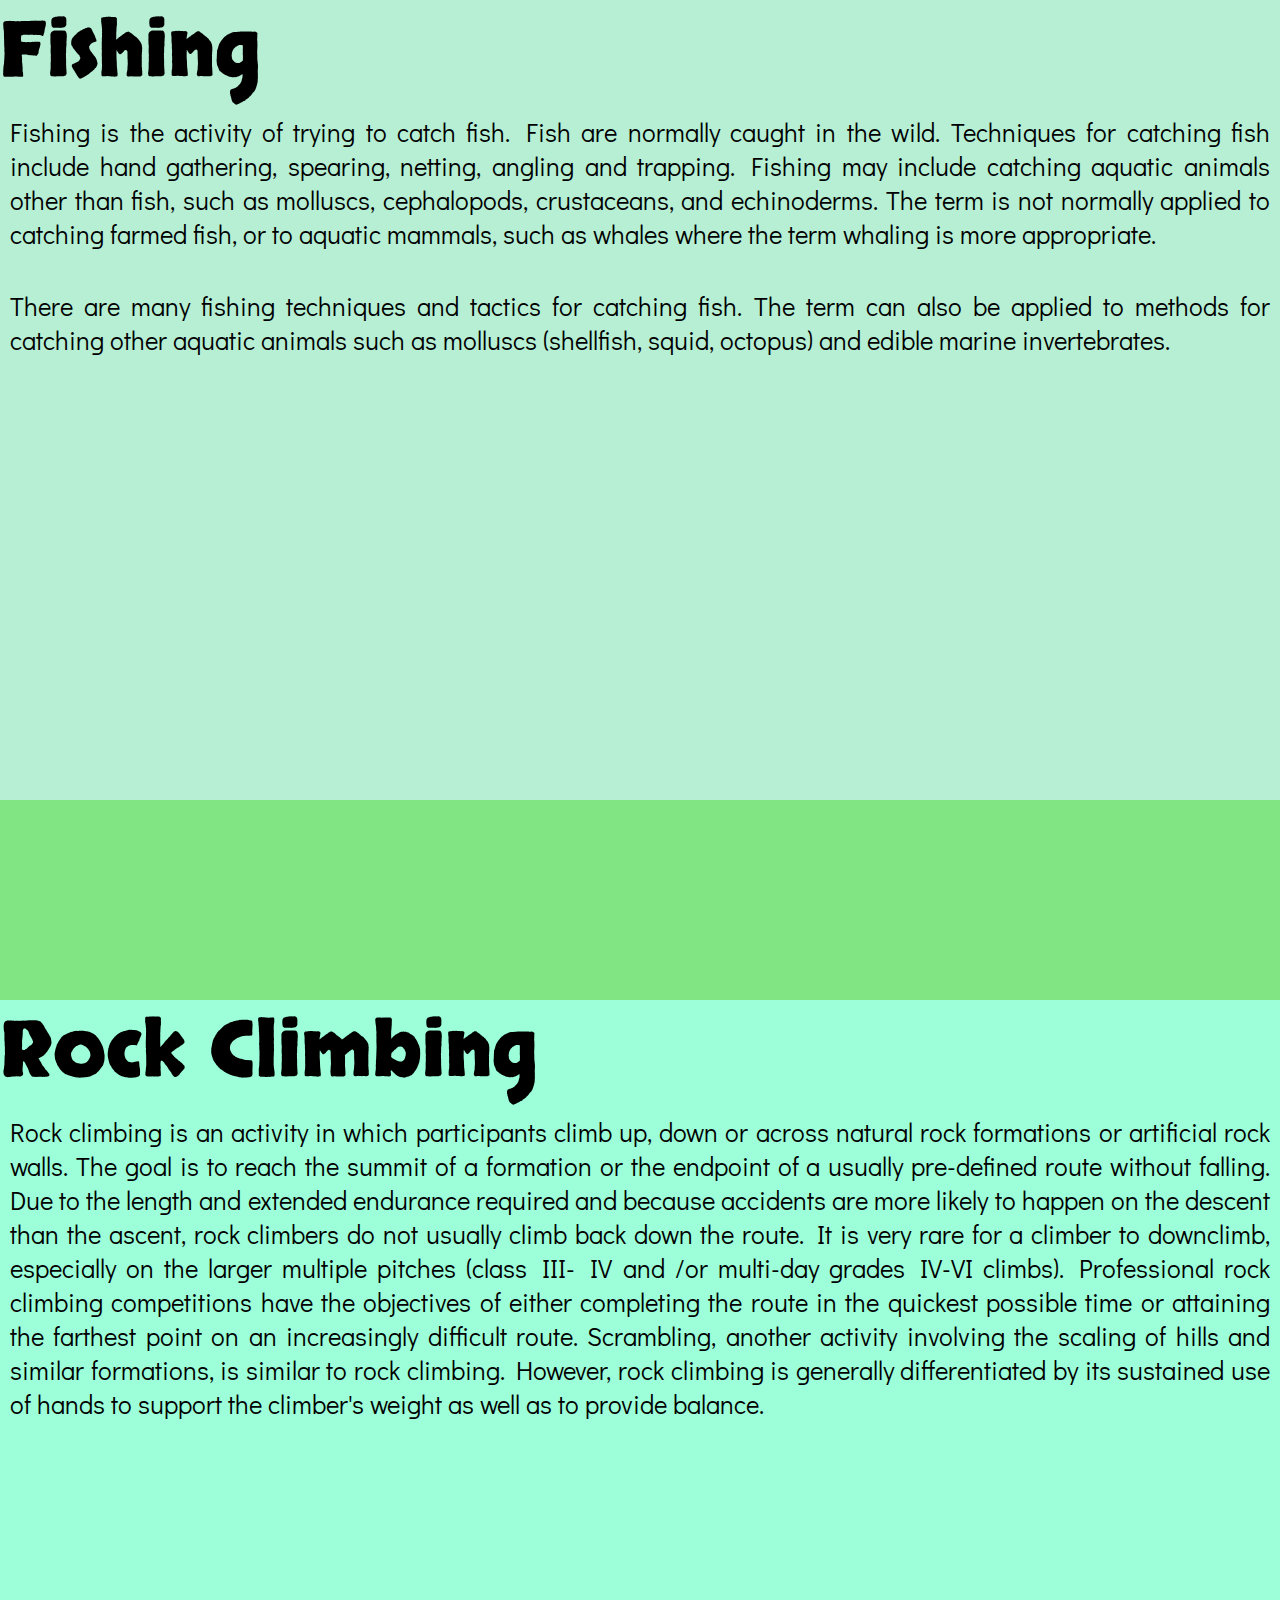
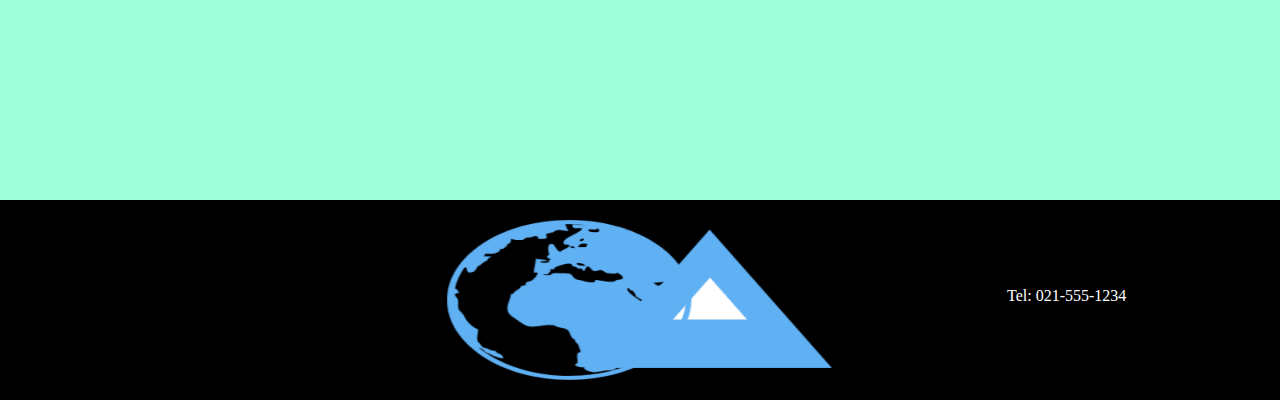
==== commit e526ff0c: "image optimization" ====
--- a/index.html
+++ b/index.html
@@ -11,15 +11,15 @@
     <link rel="stylesheet" href="css/master_home.css" type="text/css">
     <!-- fontawesome is a site that provides font icons, allowing the use of more interactive icons (https://fontawesome.com/) -->
     <link rel="stylesheet" href="css/fa-brands.css" type="text/css">
-    <link rel="stylesheet" href="css/fa-brands.min.css" type="text/css">
+    <!-- <link rel="stylesheet" href="css/fa-brands.min.css" type="text/css"> -->
     <link rel="stylesheet" href="css/fa-regular.css" type="text/css">
-    <link rel="stylesheet" href="css/fa-regular.min.css" type="text/css">
+    <!-- <link rel="stylesheet" href="css/fa-regular.min.css" type="text/css"> -->
     <link rel="stylesheet" href="css/fa-solid.css" type="text/css">
-    <link rel="stylesheet" href="css/fa-solid.min.css" type="text/css">
-    <link rel="stylesheet" href="css/fontawesome.css" type="text/css">
-    <link rel="stylesheet" href="css/fontawesome.min.css" type="text/css">
+    <!-- <link rel="stylesheet" href="css/fa-solid.min.css" type="text/css"> -->
+    <!-- <link rel="stylesheet" href="css/fontawesome.css" type="text/css"> -->
+    <!-- <link rel="stylesheet" href="css/fontawesome.min.css" type="text/css"> -->
     <link rel="stylesheet" href="css/fontawesome-all.css" type="text/css">
-    <link rel="stylesheet" href="css/fontawesome-all.min.css" type="text/css"> 
+    <!-- <link rel="stylesheet" href="css/fontawesome-all.min.css" type="text/css">  -->
     <!-- the site favicon-->
     <link rel="icon" type="image/ico" href="images/oa.png">
     <!-- one font added using links -->
@@ -61,22 +61,17 @@
             <a href="#home_ref"> Home </a>
         </div>
         <div class="desktop_gallery desktopNav">
-            <a href="gallery.html"> Gallery </a>
+          <button class="dropbtn"><a href="gallery.html"> Gallery <i class="fa fa-caret-down"></i></a></button>
+          <div class="dropdown-content">
+            <a href="#hiking_ref">Hiking</a>
+            <a href="#camping_ref">Camping</a>
+            <a href="#fishing_ref">Fishing</a>
+            <a href="#rockClimbing_ref">Rock Climbing</a>
+          </div>
         </div>
         <div class="desktop_contact desktopNav">
             <a href="contact.html"> Contact </a>
         </div>
-        <div class="desktop_categories desktopNav dropdown">
-            <button class="dropbtn">Categories  
-              <i class="fa fa-caret-down"></i>
-            </button>
-            <div class="dropdown-content">
-              <a href="#hiking_ref">Hiking</a>
-              <a href="#camping_ref">Camping</a>
-              <a href="#fishing_ref">Fishing</a>
-              <a href="#rockClimbing_ref">Rock Climbing</a>
-            </div>
-          </div>
 
       </header>
 
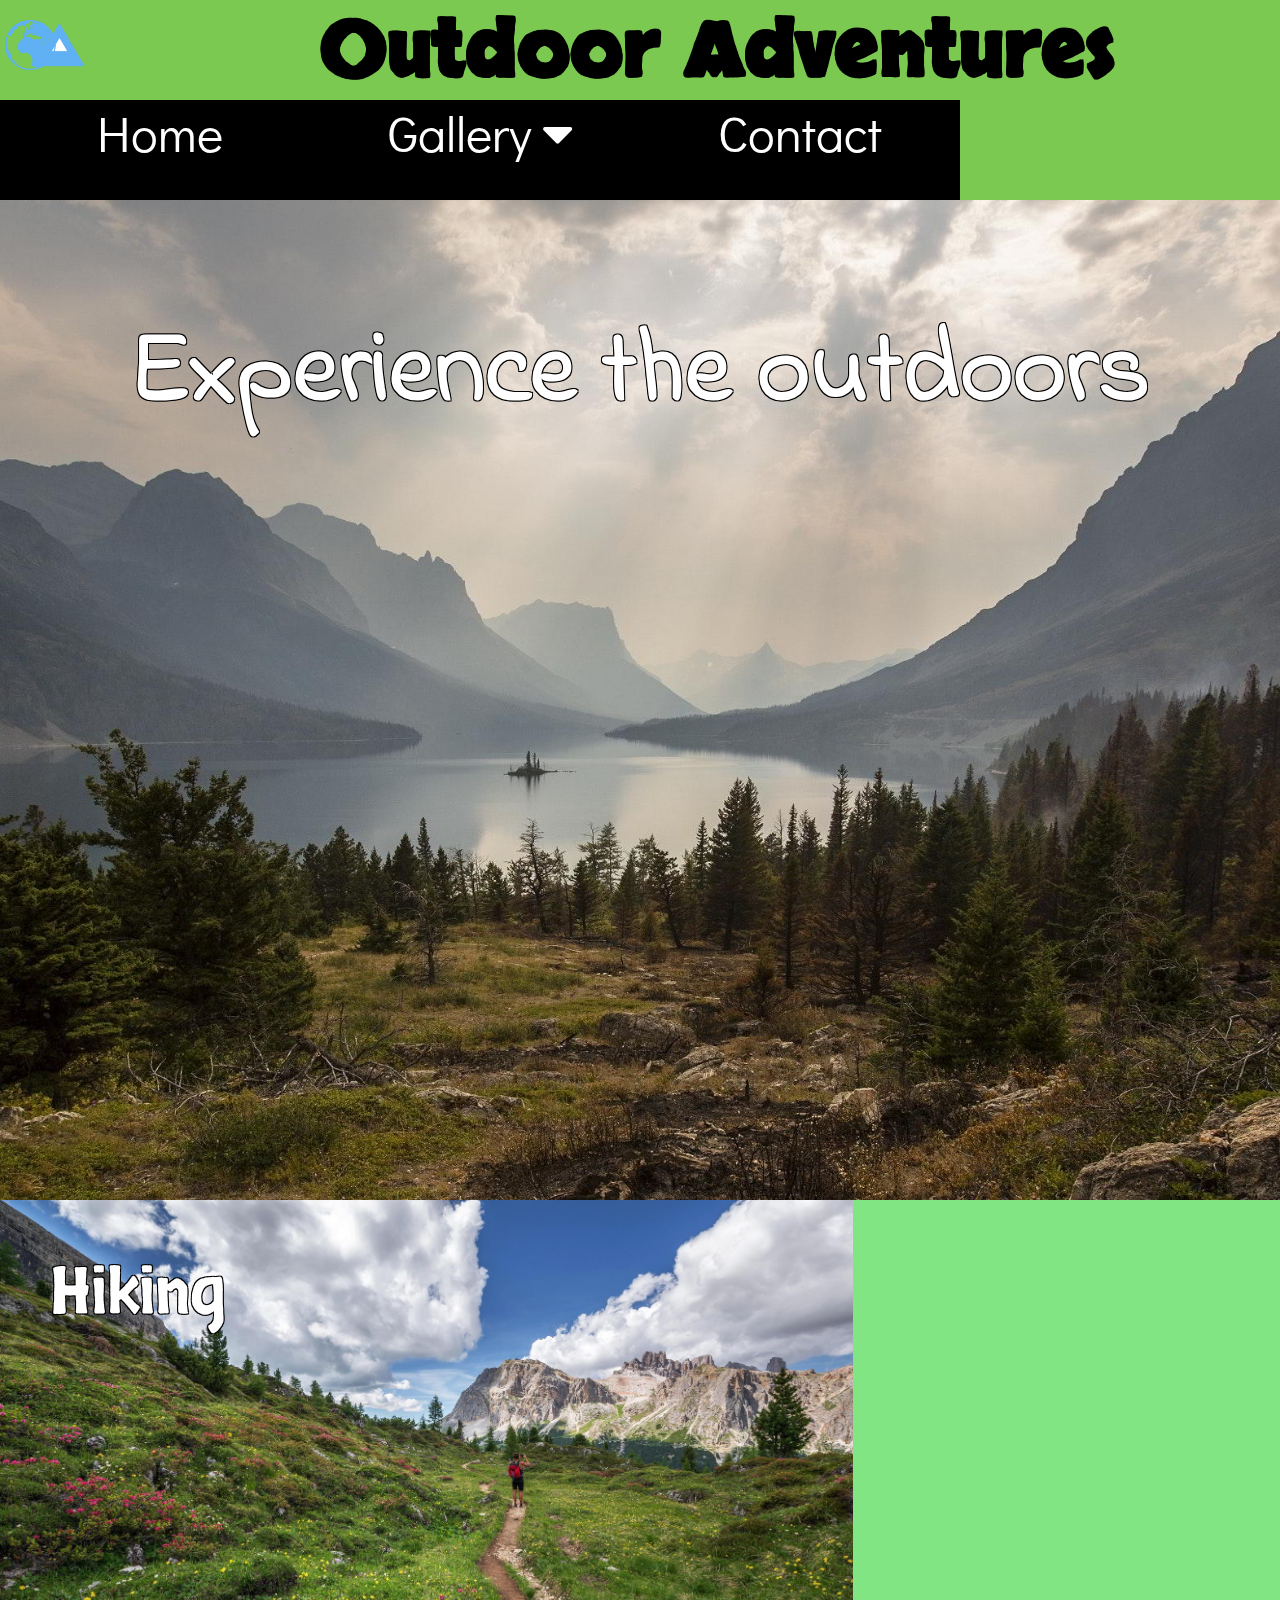
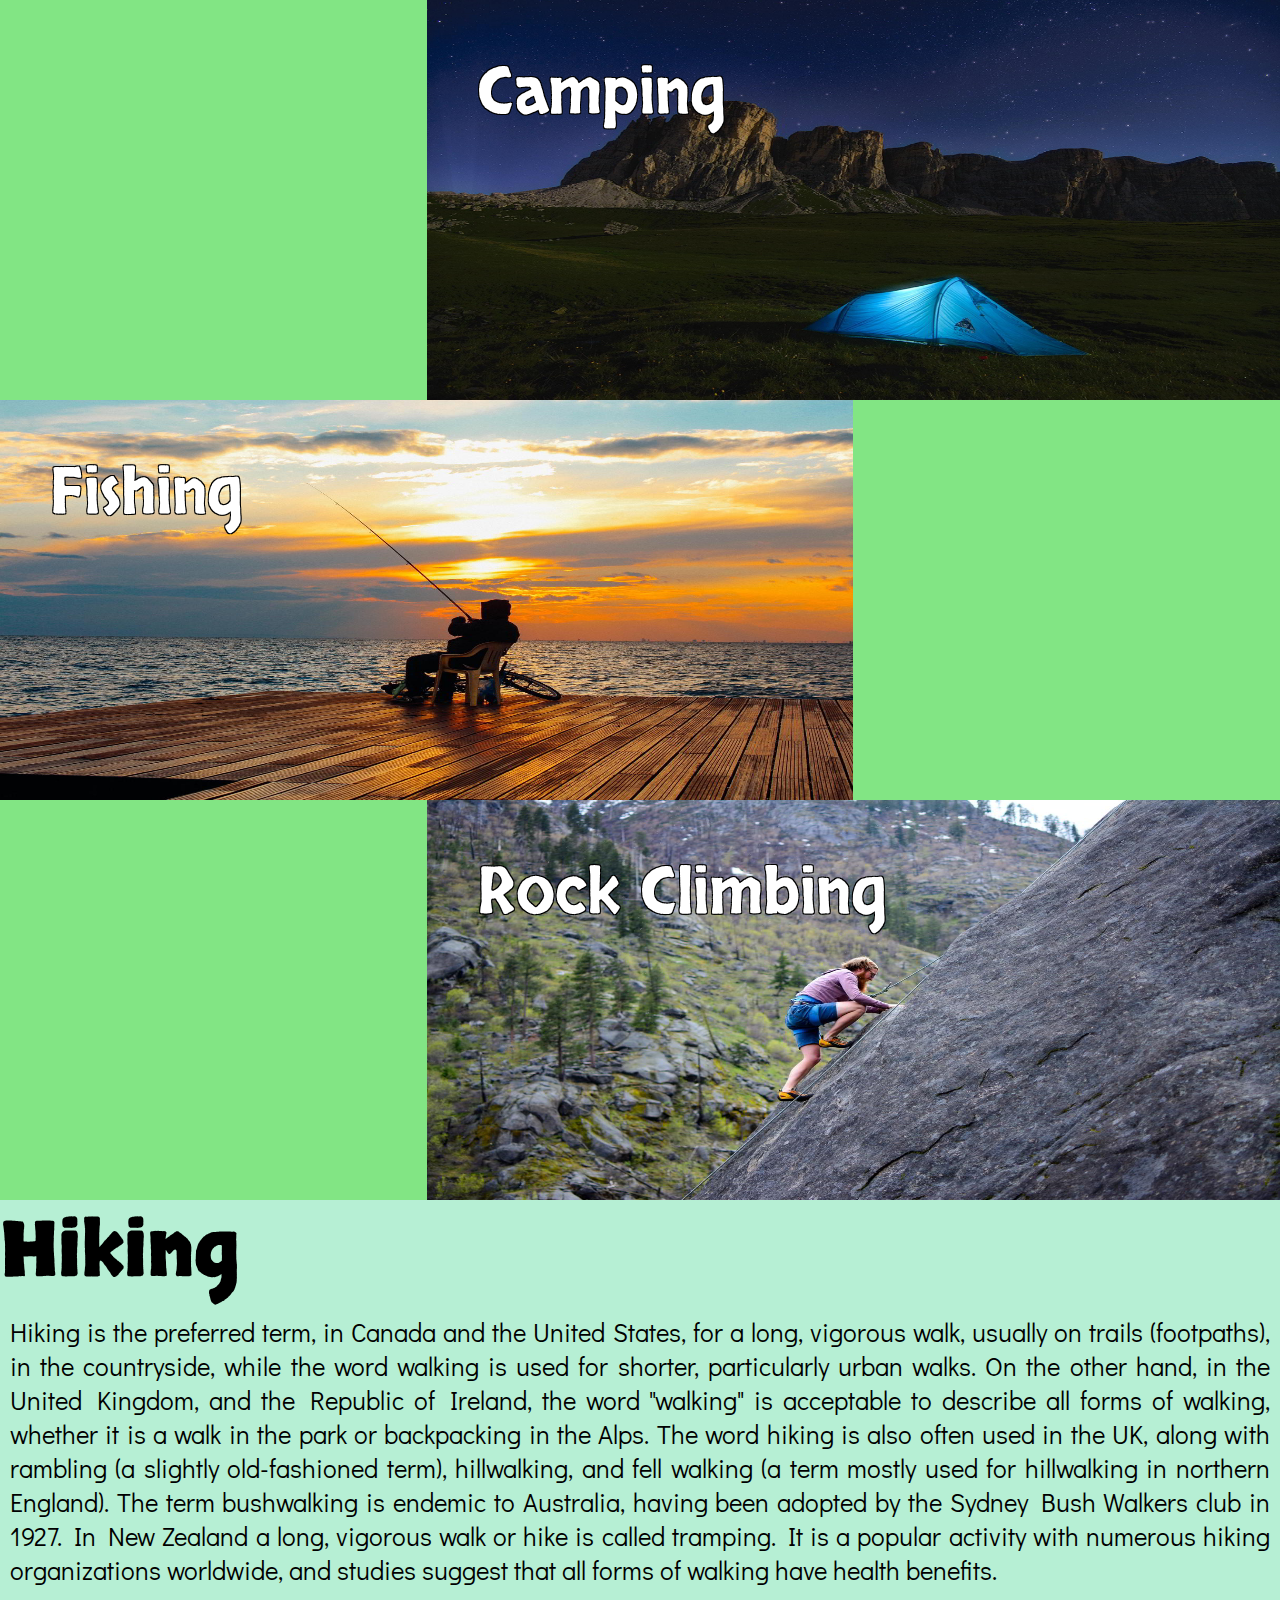
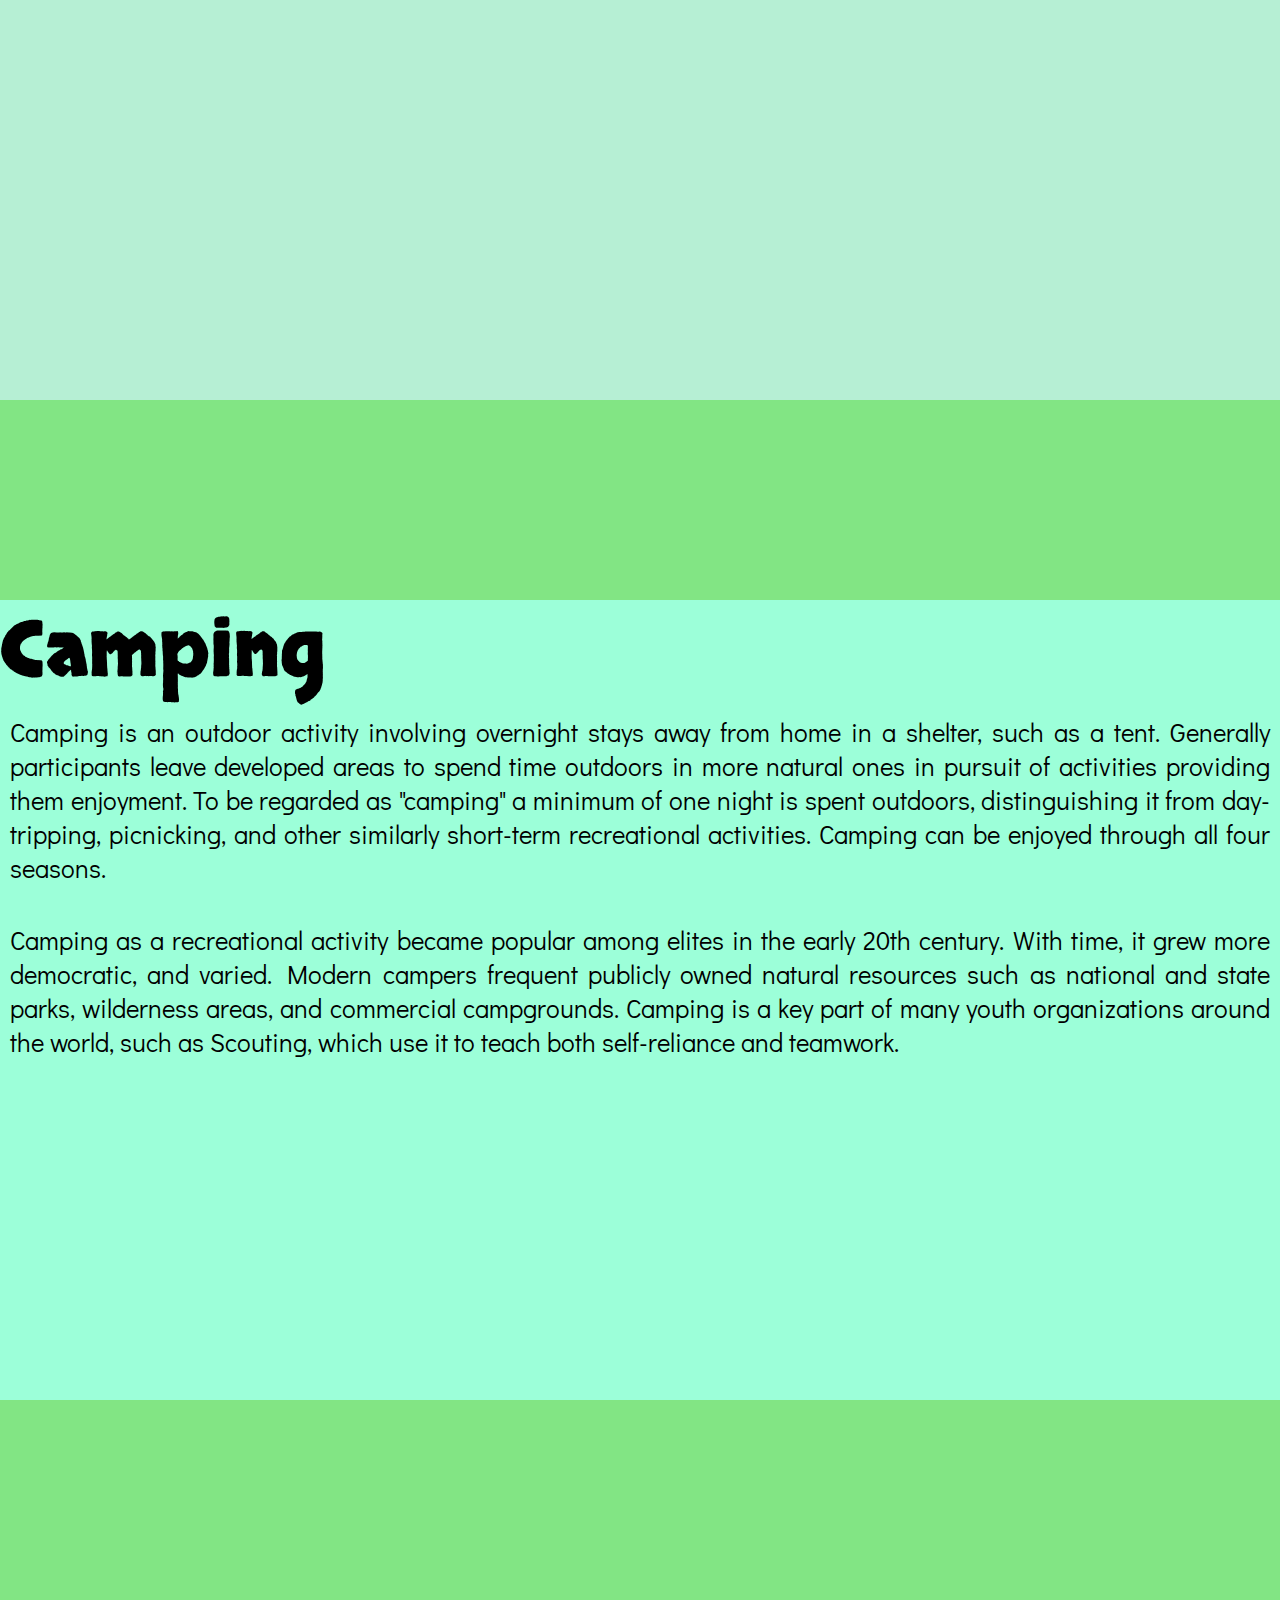
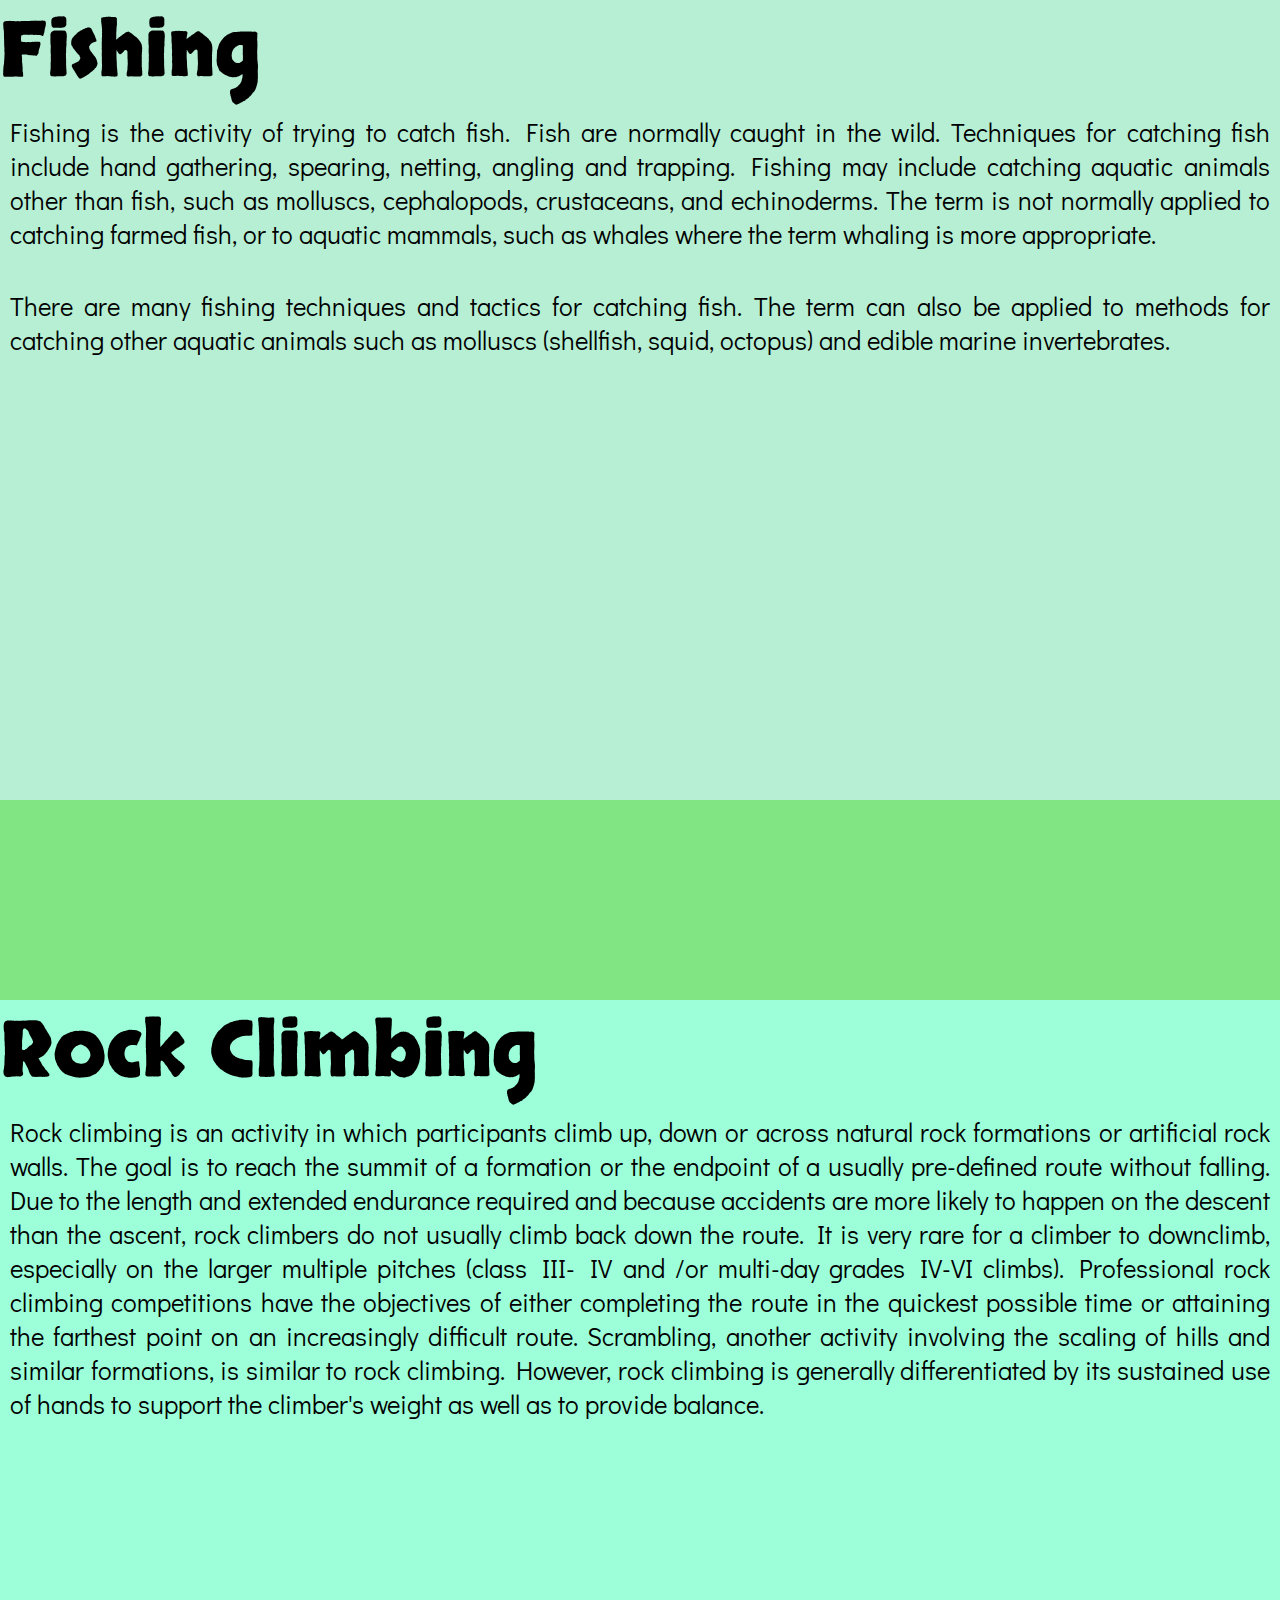
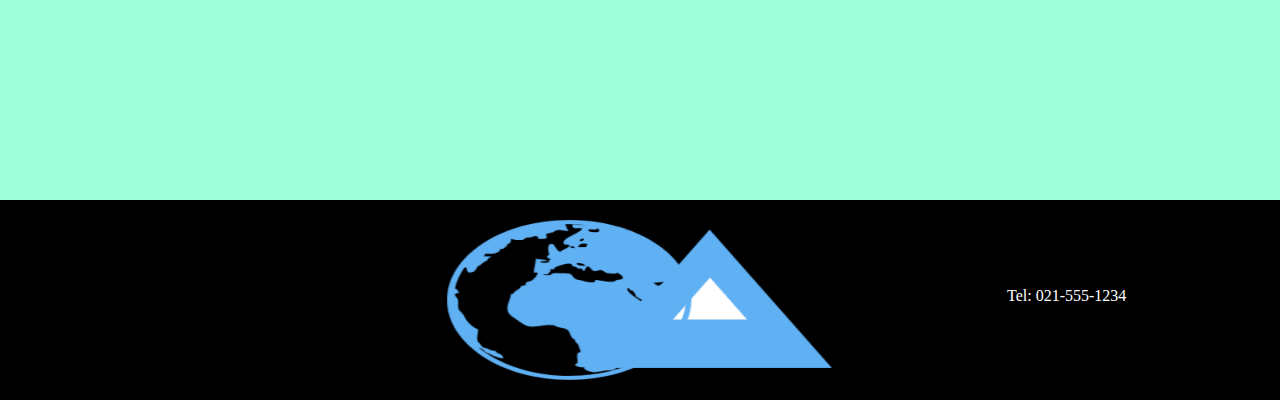
==== commit 5b9f4c9a: "removed category dropdown, fixed on page ref, made page a bit shorter" ====
--- a/index.html
+++ b/index.html
@@ -40,7 +40,7 @@
         </div>
 
         <div class="company_name">
-          <h1>Outdoor Adventures</h1>
+          <h1 class="blackOutline">Outdoor Adventures</h1>
         </div>
         
         <div class="mobile_home iconNav">
@@ -52,16 +52,13 @@
         <div class="mobile_contact iconNav">
           <a href="contact.html"><i class="fas fa-phone"></i></a>
         </div>
-        <div class="mobile_categories iconNav">
-          <a href="#category_ref"><i class="fas fa-list-ul"></i></a>
-        </div>
 
         <!-- navigation bar -->
         <div class="desktop_home desktopNav">
             <a href="#home_ref"> Home </a>
         </div>
-        <div class="desktop_gallery desktopNav">
-          <button class="dropbtn"><a href="gallery.html"> Gallery <i class="fa fa-caret-down"></i></a></button>
+        <div class="desktop_gallery desktopNav dropdown">
+          <a href="gallery.html"> Gallery <i class="fa fa-caret-down"></i></a>
           <div class="dropdown-content">
             <a href="#hiking_ref">Hiking</a>
             <a href="#camping_ref">Camping</a>
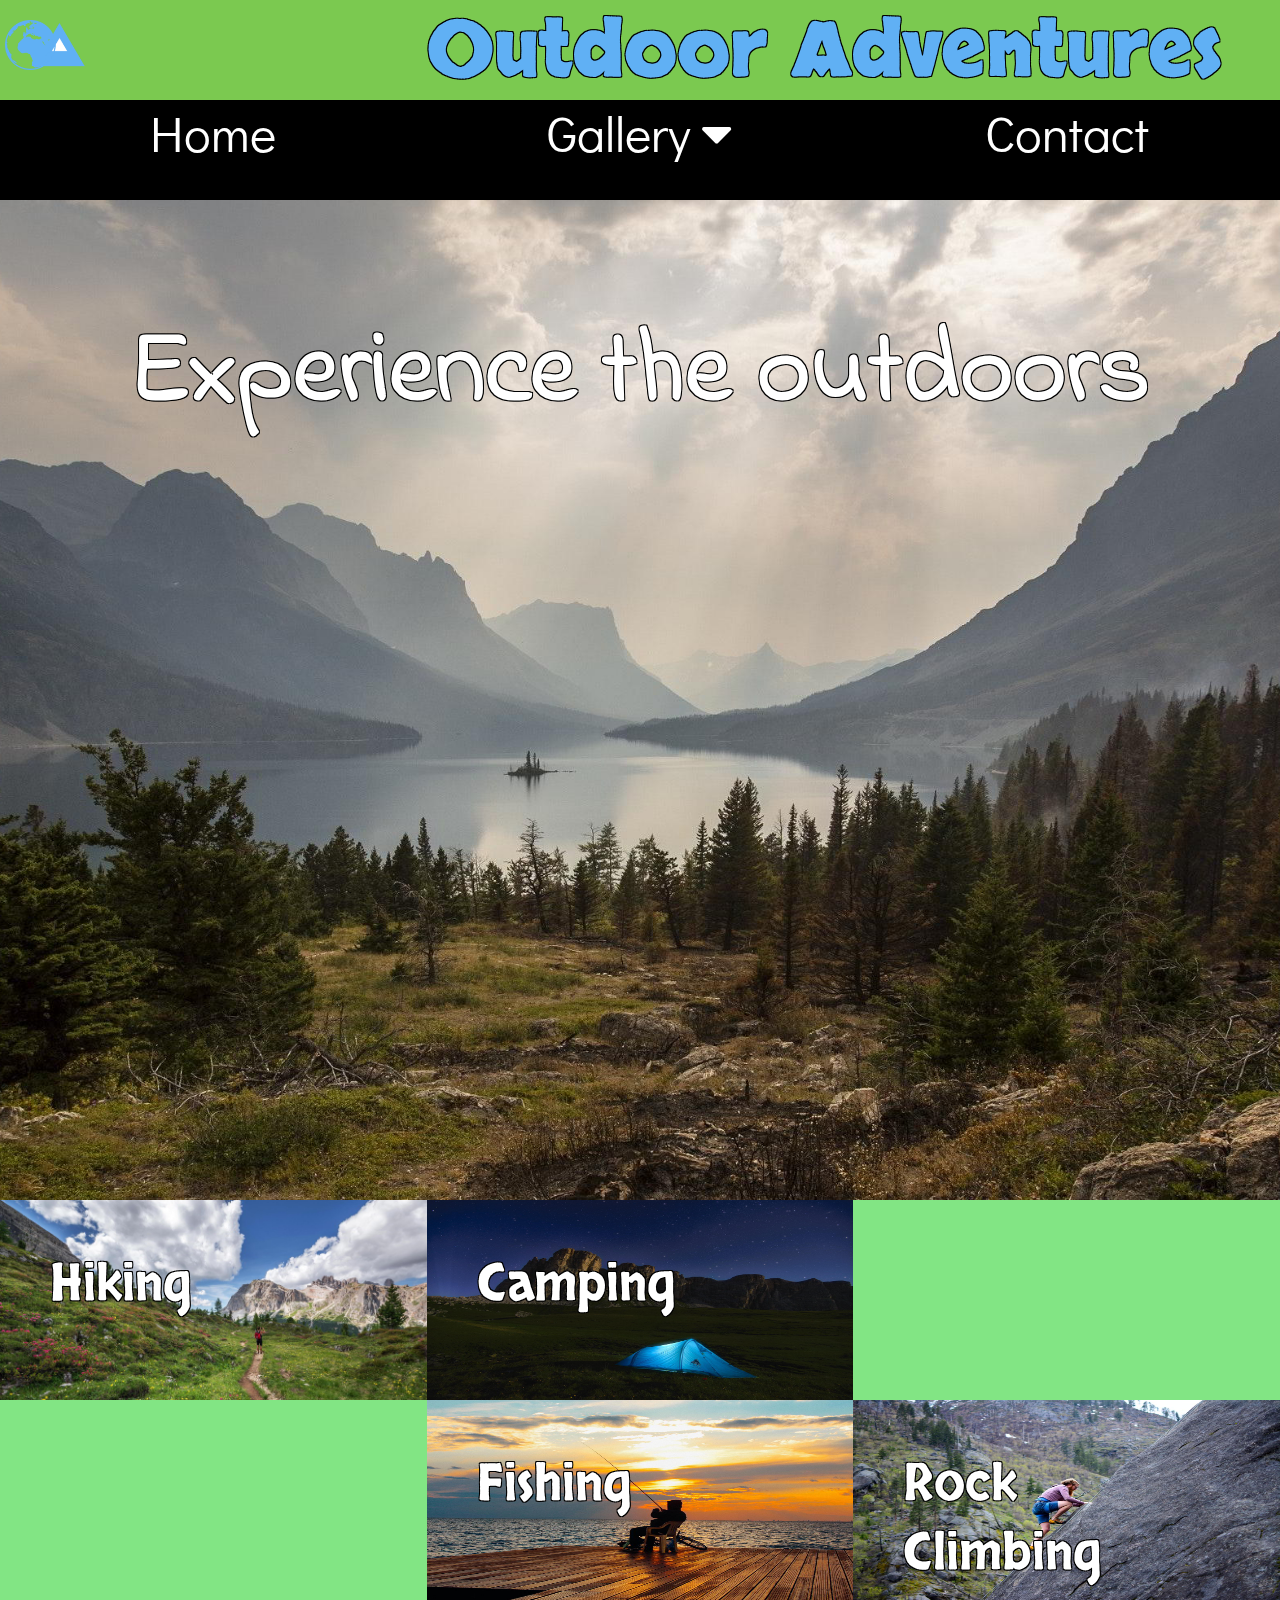
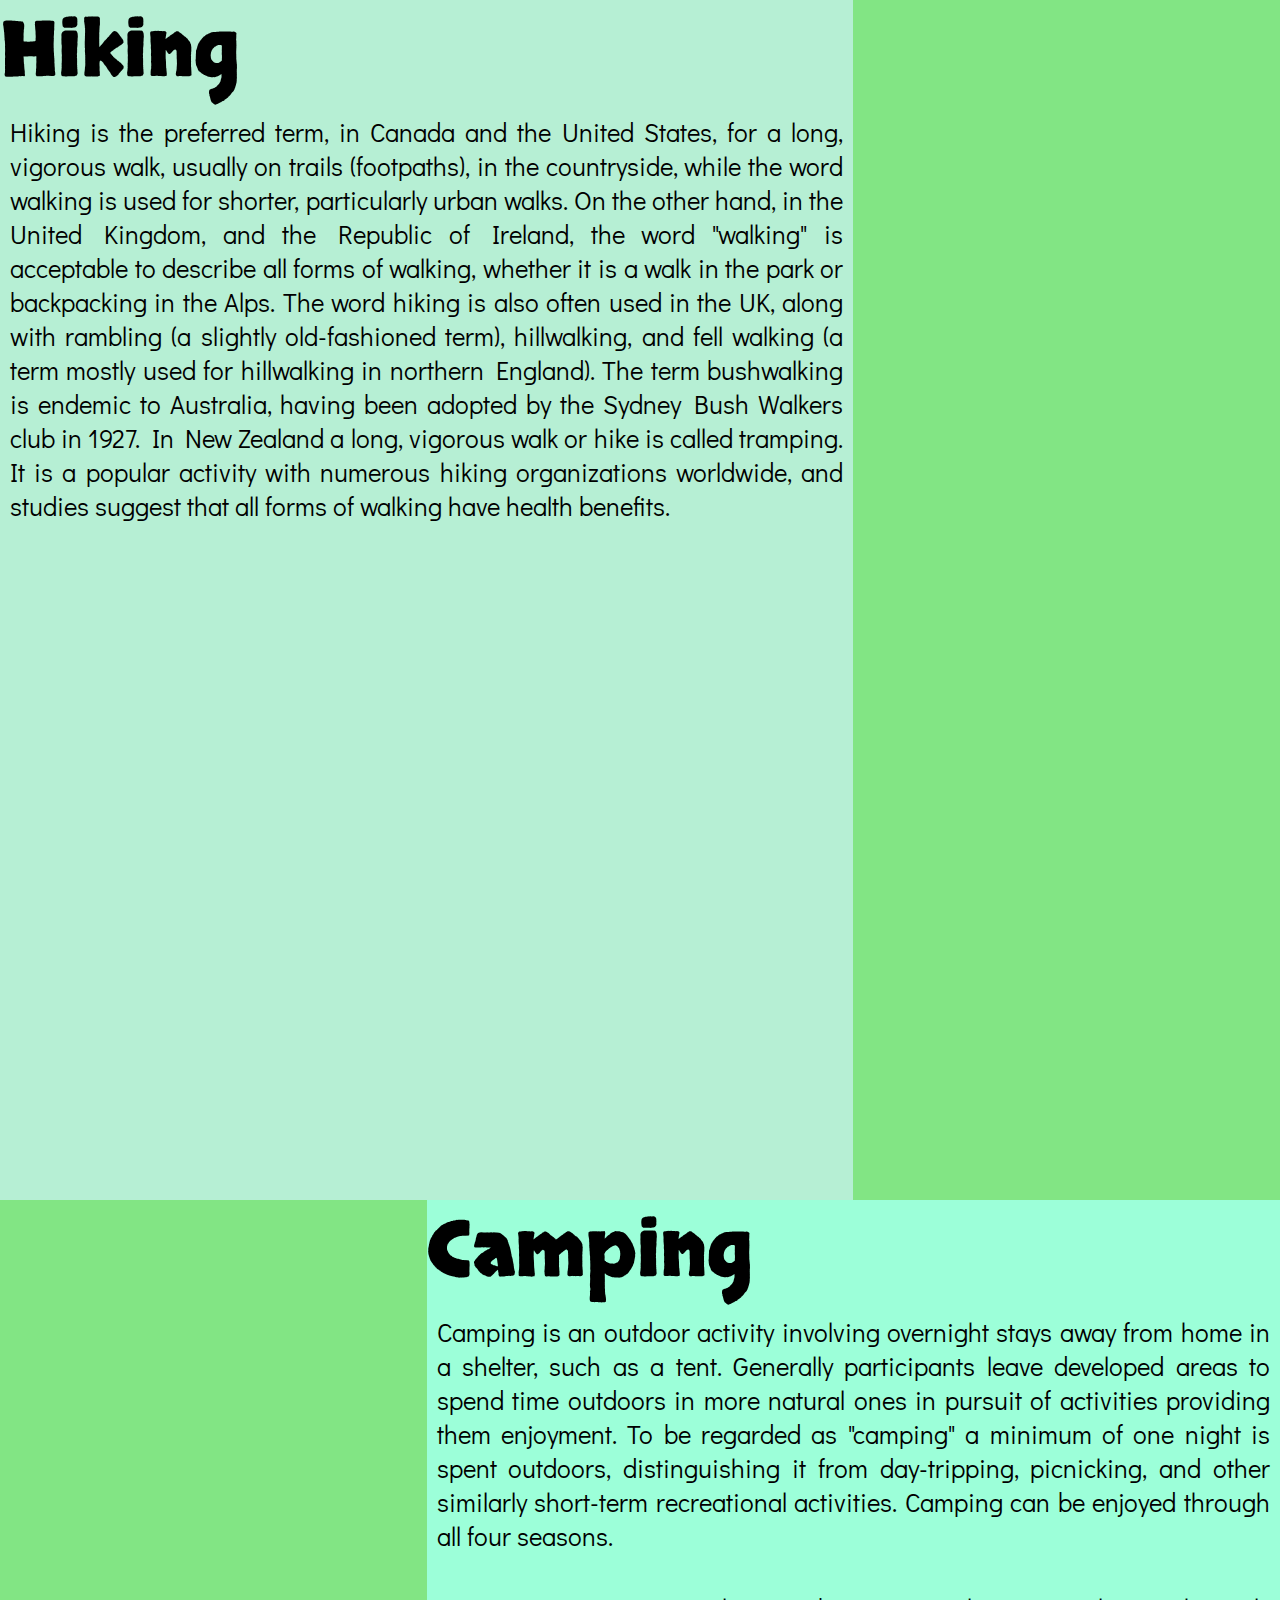
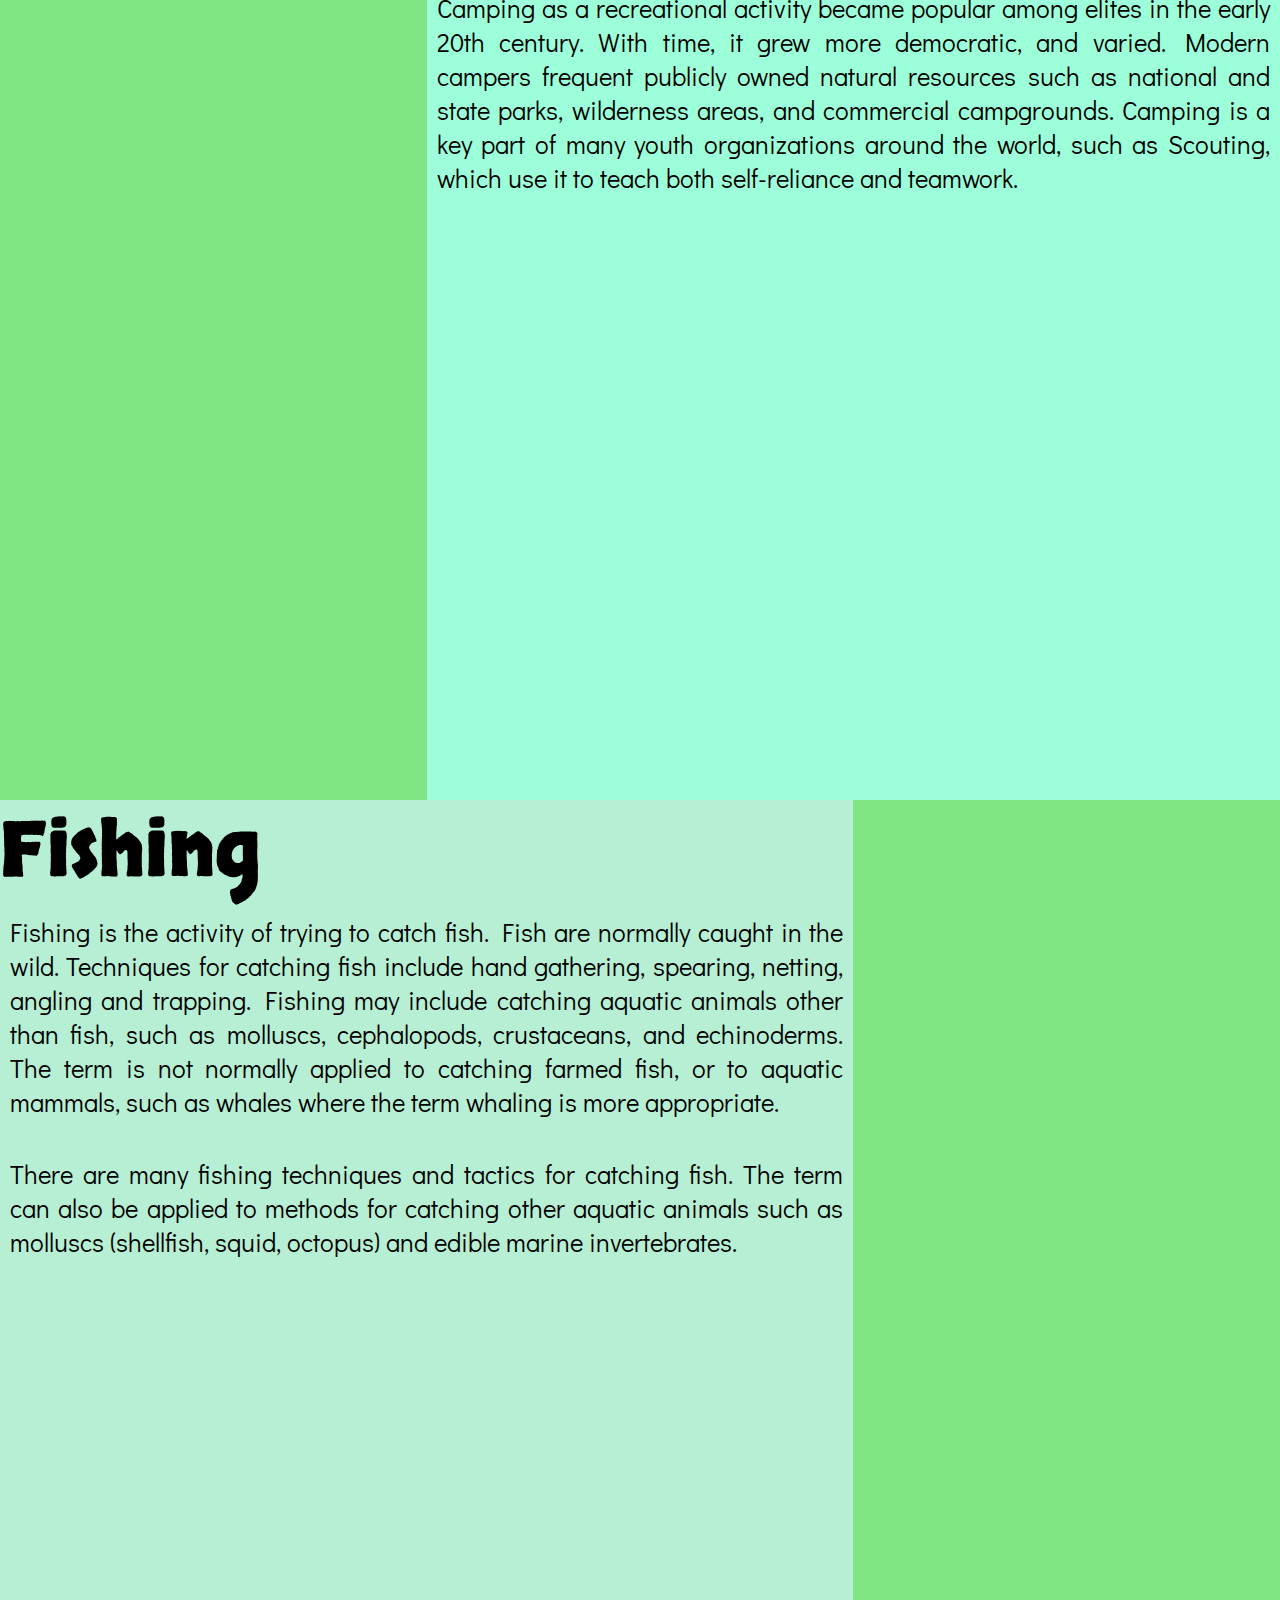
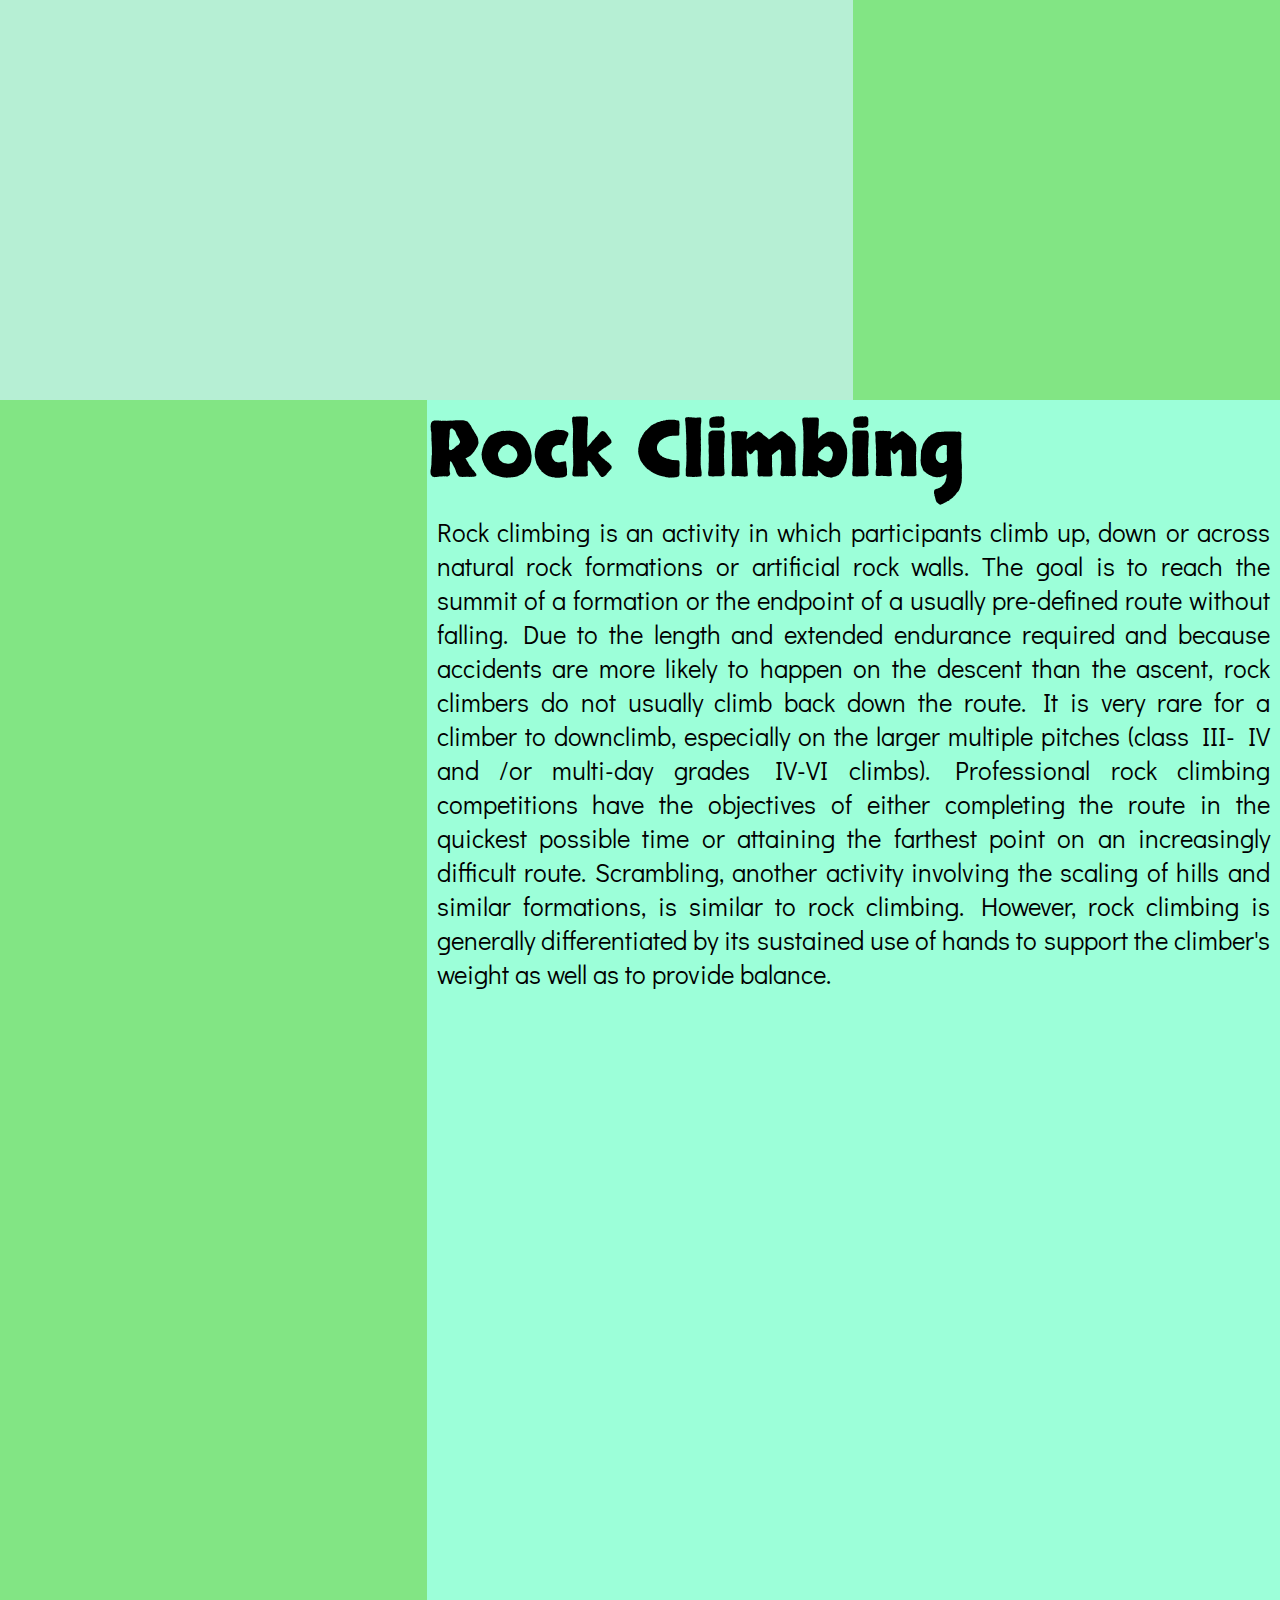
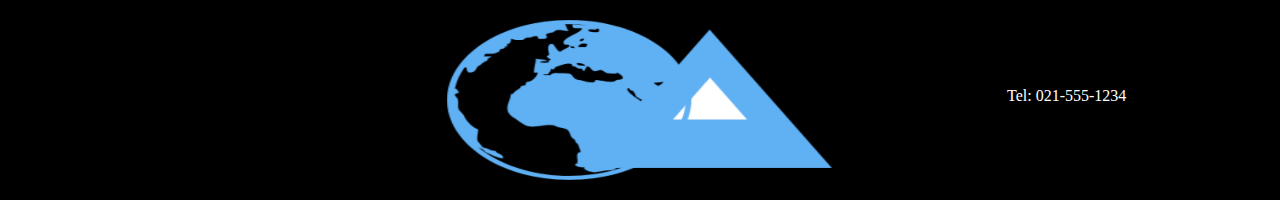
==== commit 401ba2b4: "linked renammed stylesheet" ====
--- a/index.html
+++ b/index.html
@@ -8,7 +8,7 @@
     <title>Home Page | Outdoor Adventres</title>
 
     <!-- master stylesheet that contains the main theme of the site -->
-    <link rel="stylesheet" href="css/master_home.css" type="text/css">
+    <link rel="stylesheet" href="css/styles.css" type="text/css">
     <!-- fontawesome is a site that provides font icons, allowing the use of more interactive icons (https://fontawesome.com/) -->
     <link rel="stylesheet" href="css/fa-brands.css" type="text/css">
     <!-- <link rel="stylesheet" href="css/fa-brands.min.css" type="text/css"> -->
--- a/css/styles.css
+++ b/css/styles.css
@@ -0,0 +1,804 @@
+@import url("https://fonts.googleapis.com/css?family=Indie+Flower|Skranji");
+* {
+  margin: 0;
+  padding: 0;
+  box-sizing: border-box; }
+
+html {
+  scroll-behavior: smooth; }
+
+main {
+  background-color: #82E584;
+  display: grid;
+  grid-template-columns: repeat(3, 1fr);
+  grid-auto-rows: 100px;
+  grid-gap: 0; }
+
+a {
+  text-decoration: none;
+  color: white; }
+  a:hover {
+    text-decoration: none;
+    color: white; }
+  a:active {
+    text-decoration: none;
+    color: white; }
+  a:visited {
+    text-decoration: none;
+    color: white; }
+
+.whiteTxt {
+  color: #fff; }
+
+h2 {
+  font-family: 'Skranji', cursive;
+  font-size: 6vw; }
+
+h3 {
+  padding-top: 100px;
+  text-align: center;
+  font-family: 'Indie Flower', cursive;
+  font-size: 8vw; }
+
+p {
+  padding: 10px;
+  text-align: justify;
+  font-family: 'Didact Gothic';
+  font-size: 14px; }
+
+.blackOutline {
+  text-shadow: -1px -1px 0 #000, 1px -1px 0 #000, -1px 1px 0 #000, 1px 1px 0 #000; }
+
+@media (min-width: 768px) {
+  main {
+    grid-auto-rows: 150px; }
+
+  p {
+    font-size: 3.2vw; } }
+@media (min-width: 1024px) {
+  main {
+    grid-auto-rows: 200px; } }
+@media (min-width: 1280px) {
+  p {
+    font-size: 2vw; } }
+#home_ref {
+  grid-row-start: 1; }
+
+header {
+  background-color: #7BC950;
+  color: #60b0f4;
+  grid-column: 1/4;
+  grid-row: 1/3;
+  width: 100%;
+  display: grid;
+  grid-template-columns: repeat(3, 1fr);
+  grid-auto-rows: 100px;
+  grid-gap: 0;
+  position: fixed;
+  top: 0; }
+
+.company_logo {
+  grid-column: 1/2;
+  width: 80px;
+  height: 50px;
+  position: relative;
+  top: 20px;
+  left: 5px; }
+  .company_logo a img {
+    display: block;
+    width: 100%;
+    height: 100%; }
+
+.company_name {
+  grid-column: 2/4;
+  position: relative;
+  top: 40px;
+  font-family: 'Skranji', cursive;
+  font-size: 3vw; }
+
+@media (min-width: 768px) {
+  header {
+    grid-auto-rows: 150px; } }
+@media (min-width: 1024px) {
+  header {
+    grid-column: 1/4;
+    grid-row: 1/2;
+    grid-auto-rows: 100px; }
+
+  .company_name {
+    top: 0; } }
+@media (min-width: 1440px) {
+  h1 {
+    font-size: 3vw; } }
+.slogan {
+  grid-column: 1/4;
+  grid-row: 3/7;
+  color: white;
+  background-image: url(../images/slogan_background.jpg);
+  background-position: center;
+  background-repeat: no-repeat;
+  background-size: cover; }
+
+@media (min-width: 1024px) {
+  .slogan {
+    grid-column: 1/4;
+    grid-row: 2/7; } }
+#category_ref {
+  grid-row-start: 5; }
+
+#hiking_category {
+  grid-column: 1/3;
+  grid-row: 7/9;
+  background-image: url(../images/category_hiking.jpg);
+  background-repeat: no-repeat;
+  background-size: cover; }
+  #hiking_category:hover {
+    box-shadow: inset 0 0 0 1000px rgba(0, 0, 0, 0.2); }
+
+#camping_category {
+  grid-column: 2/4;
+  grid-row: 9/11;
+  background-image: url(../images/category_camping.jpg);
+  background-repeat: no-repeat;
+  background-size: 100% 100%; }
+  #camping_category:hover {
+    box-shadow: inset 0 0 0 1000px rgba(0, 0, 0, 0.2); }
+
+#fishing_category {
+  grid-column: 1/3;
+  grid-row: 11/13;
+  background-image: url(../images/category_fishing.jpg);
+  background-repeat: no-repeat;
+  background-size: 100% 100%; }
+  #fishing_category:hover {
+    box-shadow: inset 0 0 0 1000px rgba(0, 0, 0, 0.2); }
+
+#rockClimbing_category {
+  grid-column: 2/4;
+  grid-row: 13/15;
+  background-image: url(../images/category_rockclimbing.jpg);
+  background-repeat: no-repeat;
+  background-size: 100% 100%; }
+  #rockClimbing_category:hover {
+    box-shadow: inset 0 0 0 1000px rgba(0, 0, 0, 0.2); }
+
+.category a {
+  display: block;
+  width: 100%;
+  height: 100%;
+  padding: 50px;
+  font-family: 'Skranji', cursive;
+  font-size: 5vw; }
+
+@media (min-width: 1024px) {
+  #hiking_category {
+    grid-column: 1;
+    grid-row: 7; }
+
+  #camping_category {
+    grid-column: 2;
+    grid-row: 7; }
+
+  #fishing_category {
+    grid-column: 2;
+    grid-row: 8; }
+
+  #rockClimbing_category {
+    grid-column: 3;
+    grid-row: 8; }
+
+  .category a {
+    font-size: 4vw; } }
+#hiking_ref {
+  grid-row-start: 13; }
+
+#hiking_section {
+  grid-column: 1/4;
+  grid-row: 15/19;
+  background-color: #B6EFD4; }
+
+#camping_ref {
+  grid-row-start: 18; }
+
+#camping_section {
+  grid-column: 1/4;
+  grid-row: 20/24;
+  background-color: #9CFFD9; }
+
+#fishing_ref {
+  grid-row-start: 23; }
+
+#fishing_section {
+  grid-column: 1/4;
+  grid-row: 25/29;
+  background-color: #B6EFD4; }
+
+#rockClimbing_ref {
+  grid-row-start: 28; }
+
+#rockClimbing_section {
+  grid-column: 1/4;
+  grid-row: 30/34;
+  background-color: #9CFFD9; }
+
+@media (min-width: 1024px) {
+  #hiking_ref {
+    grid-row-start: 8; }
+
+  #hiking_section {
+    grid-column: 1/3;
+    grid-row: 9/15; }
+
+  #camping_ref {
+    grid-row-start: 14; }
+
+  #camping_section {
+    grid-column: 2/4;
+    grid-row: 15/21; }
+
+  #fishing_ref {
+    grid-row-start: 20; }
+
+  #fishing_section {
+    grid-column: 1/3;
+    grid-row: 21/27; }
+
+  #rockClimbing_ref {
+    grid-row-start: 26; }
+
+  #rockClimbing_section {
+    grid-column: 2/4;
+    grid-row: 27/33; } }
+footer {
+  grid-column: 1/4;
+  grid-row: 34/35;
+  background-color: #000;
+  display: grid;
+  grid-template-columns: repeat(2, 1fr); }
+
+.footer_links {
+  display: none; }
+
+.footer_logo {
+  margin: 20px;
+  background-image: url(../images/oa.png);
+  background-position: center;
+  background-repeat: no-repeat;
+  background-size: 100% 100%; }
+
+.footer_contact {
+  text-align: center;
+  padding: 20px;
+  color: white; }
+
+@media (min-width: 1024px) {
+  footer {
+    grid-row: 33/34;
+    grid-template-columns: repeat(3, 1fr);
+    grid-template-rows: repeat(3, 1fr); }
+
+  .footer_links {
+    display: block;
+    grid-column: 1;
+    grid-row: 1/4; }
+
+  .footer_logo {
+    grid-column: 2;
+    grid-row: 1/4;
+    margin: 20px;
+    background-image: url(../images/oa.png);
+    background-position: center;
+    background-repeat: no-repeat;
+    background-size: 100% 100%; }
+    .footer_logo a {
+      display: block;
+      width: 100%;
+      height: 100%; }
+
+  .footer_contact {
+    grid-column: 3/4;
+    grid-row: 2/3;
+    text-align: center;
+    padding: 20px;
+    color: white; } }
+#hiking_gallery {
+  grid-column: 1/4;
+  grid-row: 3/4; }
+
+.img1_hiking {
+  grid-column: 1;
+  grid-row: 4; }
+
+.img2_hiking {
+  grid-column: 2;
+  grid-row: 4; }
+
+.img3_hiking {
+  grid-column: 3;
+  grid-row: 4; }
+
+.img4_hiking {
+  grid-column: 1;
+  grid-row: 5; }
+
+.img5_hiking {
+  grid-column: 2;
+  grid-row: 5; }
+
+.img6_hiking {
+  grid-column: 3;
+  grid-row: 5; }
+
+.img7_hiking {
+  grid-column: 1;
+  grid-row: 6; }
+
+.img8_hiking {
+  grid-column: 2;
+  grid-row: 6; }
+
+.img9_hiking {
+  grid-column: 3;
+  grid-row: 6; }
+
+#camping_gallery {
+  grid-column: 1/4;
+  grid-row: 7/8; }
+
+.img1_camping {
+  grid-column: 1;
+  grid-row: 8; }
+
+.img2_camping {
+  grid-column: 2;
+  grid-row: 8; }
+
+.img3_camping {
+  grid-column: 3;
+  grid-row: 8; }
+
+.img4_camping {
+  grid-column: 1;
+  grid-row: 9; }
+
+.img5_camping {
+  grid-column: 2;
+  grid-row: 9; }
+
+.img6_camping {
+  grid-column: 3;
+  grid-row: 9; }
+
+.img7_camping {
+  grid-column: 1;
+  grid-row: 10; }
+
+.img8_camping {
+  grid-column: 2;
+  grid-row: 10; }
+
+.img9_camping {
+  grid-column: 3;
+  grid-row: 10; }
+
+#fishing_gallery {
+  grid-column: 1/4;
+  grid-row: 11/12; }
+
+.img1_fishing {
+  grid-column: 1;
+  grid-row: 12; }
+
+.img2_fishing {
+  grid-column: 2;
+  grid-row: 12; }
+
+.img3_fishing {
+  grid-column: 3;
+  grid-row: 12; }
+
+.img4_fishing {
+  grid-column: 1;
+  grid-row: 13; }
+
+.img5_fishing {
+  grid-column: 2;
+  grid-row: 13; }
+
+.img6_fishing {
+  grid-column: 3;
+  grid-row: 13; }
+
+.img7_fishing {
+  grid-column: 1;
+  grid-row: 14; }
+
+.img8_fishing {
+  grid-column: 2;
+  grid-row: 14; }
+
+.img9_fishing {
+  grid-column: 3;
+  grid-row: 14; }
+
+#rockClimbing_gallery {
+  grid-column: 1/4;
+  grid-row: 15/16; }
+
+.img1_rockClimbing {
+  grid-column: 1;
+  grid-row: 16; }
+
+.img2_rockClimbing {
+  grid-column: 2;
+  grid-row: 16; }
+
+.img3_rockClimbing {
+  grid-column: 3;
+  grid-row: 16; }
+
+.img4_rockClimbing {
+  grid-column: 1;
+  grid-row: 17; }
+
+.img5_rockClimbing {
+  grid-column: 2;
+  grid-row: 17; }
+
+.img6_rockClimbing {
+  grid-column: 3;
+  grid-row: 17; }
+
+.img7_rockClimbing {
+  grid-column: 1;
+  grid-row: 18; }
+
+.img8_rockClimbing {
+  grid-column: 2;
+  grid-row: 18; }
+
+.img9_rockClimbing {
+  grid-column: 3;
+  grid-row: 18; }
+
+.gallery_image {
+  display: block;
+  width: 100%;
+  height: 100%; }
+  .gallery_image img {
+    display: block;
+    width: 100%;
+    height: 100%; }
+
+.gallery_footer {
+  grid-column: 1/4;
+  grid-row: 19/20; }
+
+@media (min-width: 1024px) {
+  .sidebar {
+    grid-column: 1;
+    grid-row: 2/27; }
+
+  #hiking_gallery {
+    grid-column: 2/4;
+    grid-row: 2/3; }
+
+  .img1_hiking {
+    grid-column: 2;
+    grid-row: 3; }
+
+  .img2_hiking {
+    grid-column: 3;
+    grid-row: 3; }
+
+  .img3_hiking {
+    grid-column: 2;
+    grid-row: 4; }
+
+  .img4_hiking {
+    grid-column: 3;
+    grid-row: 4; }
+
+  .img5_hiking {
+    grid-column: 2;
+    grid-row: 5; }
+
+  .img6_hiking {
+    grid-column: 3;
+    grid-row: 5; }
+
+  .img7_hiking {
+    grid-column: 2;
+    grid-row: 6; }
+
+  .img8_hiking {
+    grid-column: 3;
+    grid-row: 6; }
+
+  .img9_hiking {
+    grid-column: 2;
+    grid-row: 7; }
+
+  #camping_gallery {
+    grid-column: 2/4;
+    grid-row: 8/9; }
+
+  .img1_camping {
+    grid-column: 2;
+    grid-row: 9; }
+
+  .img2_camping {
+    grid-column: 3;
+    grid-row: 9; }
+
+  .img3_camping {
+    grid-column: 2;
+    grid-row: 10; }
+
+  .img4_camping {
+    grid-column: 3;
+    grid-row: 10; }
+
+  .img5_camping {
+    grid-column: 2;
+    grid-row: 11; }
+
+  .img6_camping {
+    grid-column: 3;
+    grid-row: 11; }
+
+  .img7_camping {
+    grid-column: 2;
+    grid-row: 12; }
+
+  .img8_camping {
+    grid-column: 3;
+    grid-row: 12; }
+
+  .img9_camping {
+    grid-column: 2;
+    grid-row: 13; }
+
+  #fishing_gallery {
+    grid-column: 2/4;
+    grid-row: 14/15; }
+
+  .img1_fishing {
+    grid-column: 2;
+    grid-row: 15; }
+
+  .img2_fishing {
+    grid-column: 3;
+    grid-row: 15; }
+
+  .img3_fishing {
+    grid-column: 2;
+    grid-row: 16; }
+
+  .img4_fishing {
+    grid-column: 3;
+    grid-row: 16; }
+
+  .img5_fishing {
+    grid-column: 2;
+    grid-row: 17; }
+
+  .img6_fishing {
+    grid-column: 3;
+    grid-row: 17; }
+
+  .img7_fishing {
+    grid-column: 2;
+    grid-row: 18; }
+
+  .img8_fishing {
+    grid-column: 3;
+    grid-row: 18; }
+
+  .img9_fishing {
+    grid-column: 2;
+    grid-row: 19; }
+
+  #rockClimbing_gallery {
+    grid-column: 2/4;
+    grid-row: 20/21; }
+
+  .img1_rockClimbing {
+    grid-column: 2;
+    grid-row: 21; }
+
+  .img2_rockClimbing {
+    grid-column: 3;
+    grid-row: 21; }
+
+  .img3_rockClimbing {
+    grid-column: 2;
+    grid-row: 22; }
+
+  .img4_rockClimbing {
+    grid-column: 3;
+    grid-row: 22; }
+
+  .img5_rockClimbing {
+    grid-column: 2;
+    grid-row: 23; }
+
+  .img6_rockClimbing {
+    grid-column: 3;
+    grid-row: 23; }
+
+  .img7_rockClimbing {
+    grid-column: 2;
+    grid-row: 24; }
+
+  .img8_rockClimbing {
+    grid-column: 3;
+    grid-row: 24; }
+
+  .img9_rockClimbing {
+    grid-column: 2;
+    grid-row: 25; }
+
+  .gallery_footer {
+    z-index: 1;
+    grid-column: 1/4;
+    grid-row: 26/27; } }
+form {
+  background-image: url(../images/background_mobile.jpg);
+  background-repeat: no-repeat;
+  background-size: 100% 100%;
+  grid-column: 1/4;
+  grid-row: 3/8;
+  display: grid;
+  grid-template-columns: 10% 80% 10%;
+  grid-auto-rows: 50px;
+  grid-gap: 10px; }
+
+@media (min-width: 1024px) {
+  form {
+    grid-row: 2/8; } }
+.form_name {
+  grid-column: 2/3;
+  grid-row: 2/3; }
+
+.form_surname {
+  grid-column: 2/3;
+  grid-row: 3/4; }
+
+.form_email {
+  grid-column: 2/3;
+  grid-row: 4/5; }
+
+.form_subject {
+  grid-column: 2/3;
+  grid-row: 5/6; }
+
+.form_message {
+  grid-column: 2/3;
+  grid-row: 6/8;
+  resize: none; }
+
+.form_send_btn {
+  grid-column: 2/3;
+  grid-row: 8/9; }
+
+.contact_footer {
+  grid-column: 1/4;
+  grid-row: 8/9;
+  background-color: #000; }
+
+@media (min-width: 768px) {
+  form {
+    grid-auto-rows: 75px; }
+    form input::placeholder, form textarea::placeholder, form select, form button {
+      font-size: 3vw; } }
+.iconNav {
+  display: block;
+  font-size: 50px;
+  background-color: black;
+  color: white;
+  padding: 16px;
+  text-align: center; }
+  .iconNav a {
+    text-decoration: none; }
+    .iconNav a:active {
+      color: #7BC950; }
+    .iconNav a:visited {
+      color: white; }
+
+@media (min-width: 768px) {
+  .iconNav {
+    font-size: 100px; } }
+.desktopNav {
+  display: none; }
+
+.sidebar {
+  display: none; }
+
+@media (min-width: 1024px) {
+  .iconNav {
+    display: none; }
+
+  .desktopNav {
+    display: block; }
+    .desktopNav a, .desktopNav .dropbtn a {
+      text-decoration: none;
+      display: block;
+      width: 100%;
+      height: 100%;
+      font-size: 50px;
+      background-color: black;
+      color: white;
+      text-align: center;
+      font-family: 'Didact Gothic'; }
+      .desktopNav a:active, .desktopNav .dropbtn a:active {
+        color: #7BC950; }
+      .desktopNav a:visited, .desktopNav .dropbtn a:visited {
+        color: white; }
+      .desktopNav a:hover, .desktopNav .dropbtn a:hover {
+        color: black;
+        background-color: white;
+        text-decoration: underline; }
+
+  .sidebar {
+    display: block; } }
+/* The dropdown container */
+.dropdown {
+  float: left;
+  overflow: hidden; }
+
+/* Dropdown content (hidden by default) */
+.dropdown-content {
+  display: none;
+  position: absolute;
+  background-color: black;
+  width: 380px; }
+
+/* Links inside the dropdown */
+.dropdown-content a {
+  float: none;
+  color: white;
+  padding: 12px 16px;
+  text-decoration: none;
+  display: block;
+  text-align: left; }
+
+/* Add a grey background color to dropdown links on hover */
+.dropdown-content a:hover {
+  background-color: #ddd; }
+
+/* Show the dropdown menu on hover */
+.dropdown:hover .dropdown-content {
+  display: block; }
+
+.sidebar .sidebarItem {
+  display: block;
+  width: 300px;
+  height: 100px;
+  position: fixed;
+  background-color: black;
+  z-index: 1;
+  font-family: 'Didact Gothic'; }
+  .sidebar .sidebarItem:hover {
+    border-left: 5px solid #7BC950; }
+  .sidebar .sidebarItem a {
+    display: block;
+    width: 100%;
+    height: 100%;
+    text-align: center; }
+    .sidebar .sidebarItem a:hover {
+      text-decoration: underline; }
+
+.sidebar_hiking {
+  top: 200px; }
+
+.sidebar_camping {
+  top: 300px; }
+
+.sidebar_fishing {
+  top: 400px; }
+
+.sidebar_rockClimbing {
+  top: 500px; }
+
+/*# sourceMappingURL=styles.css.map */
